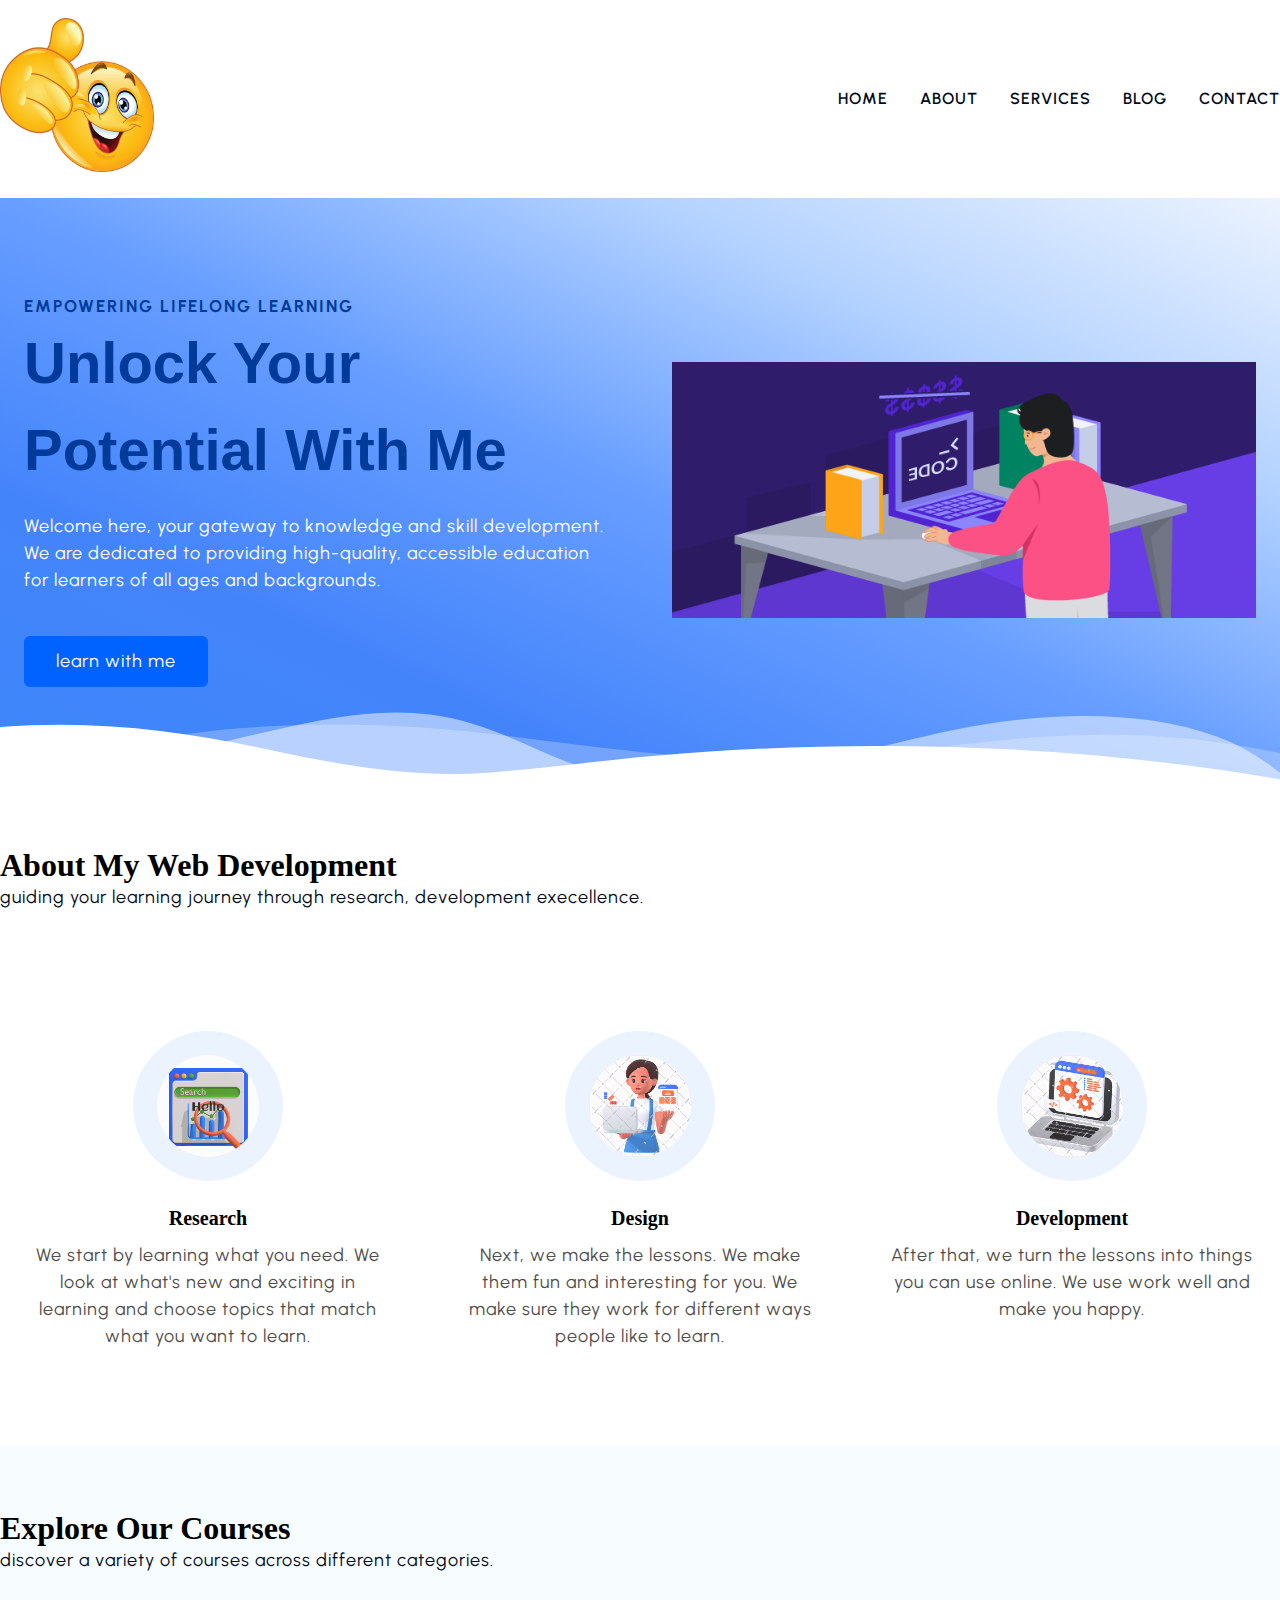
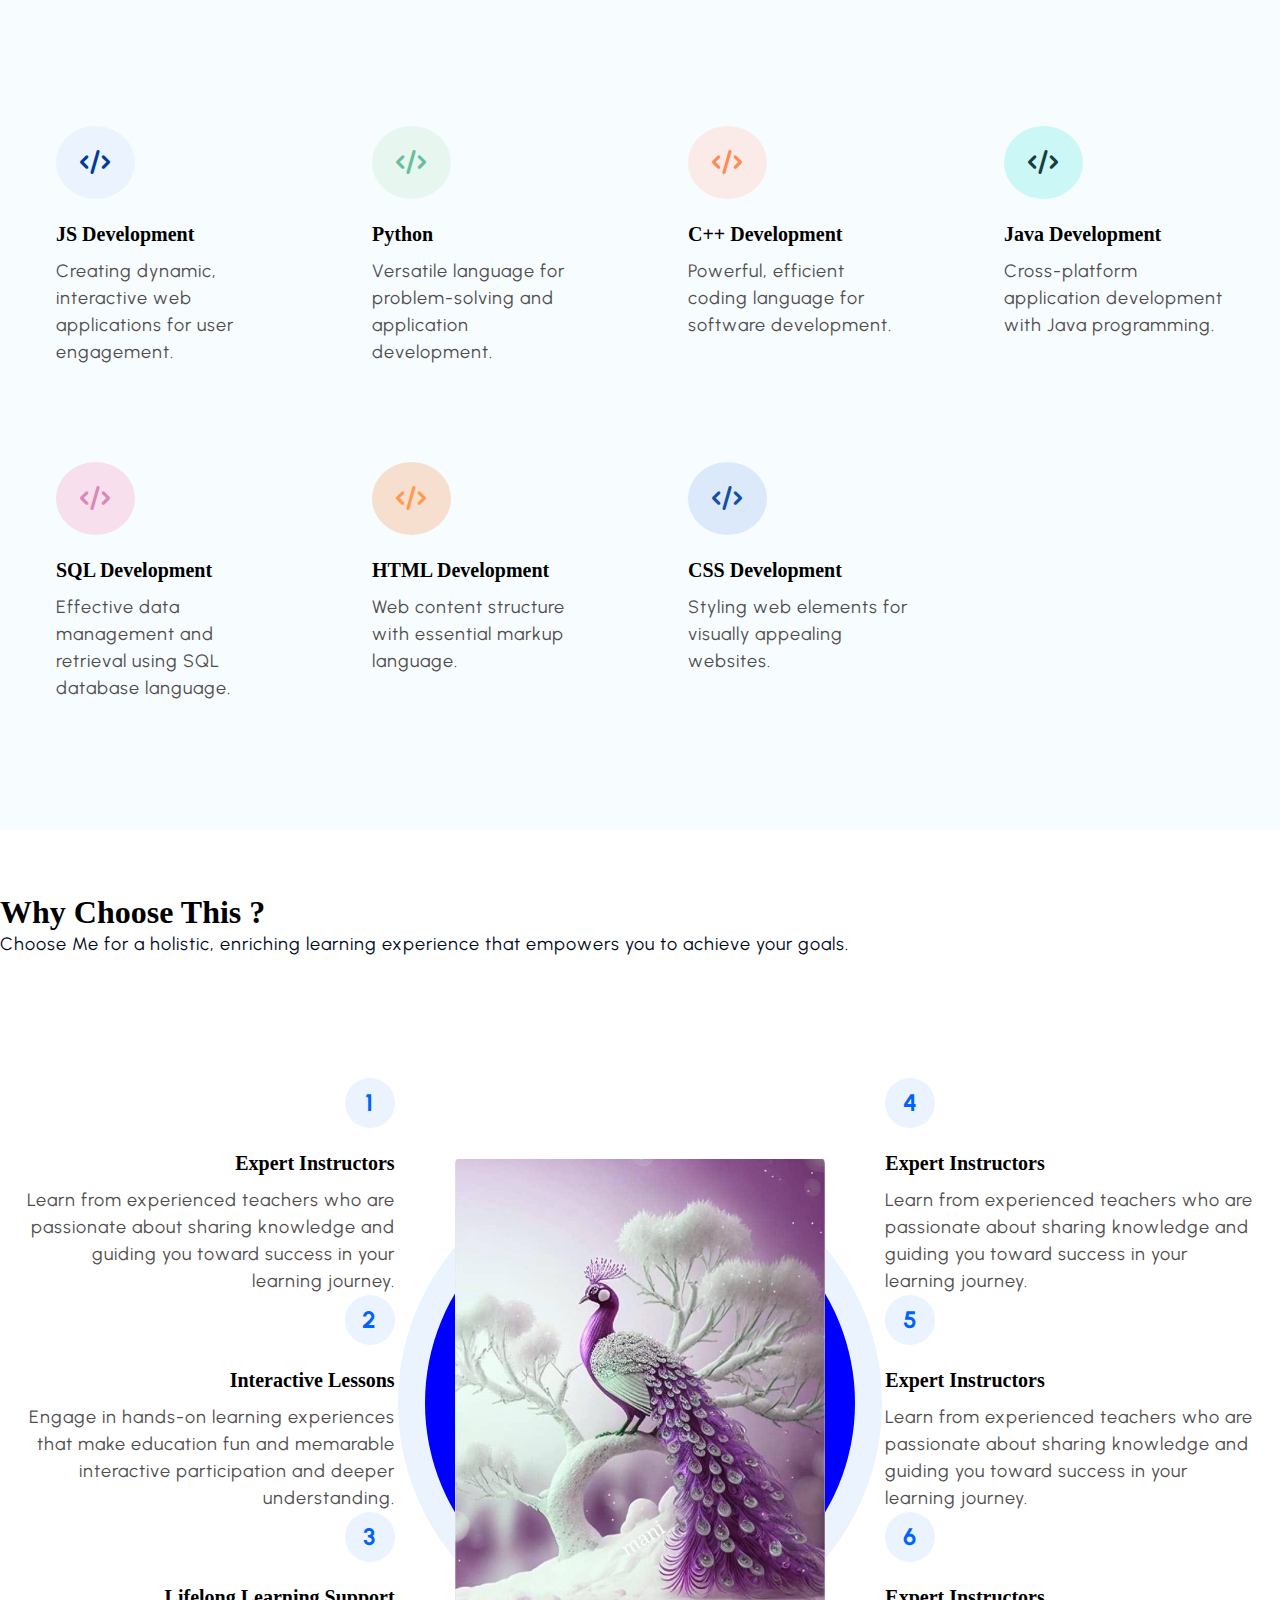
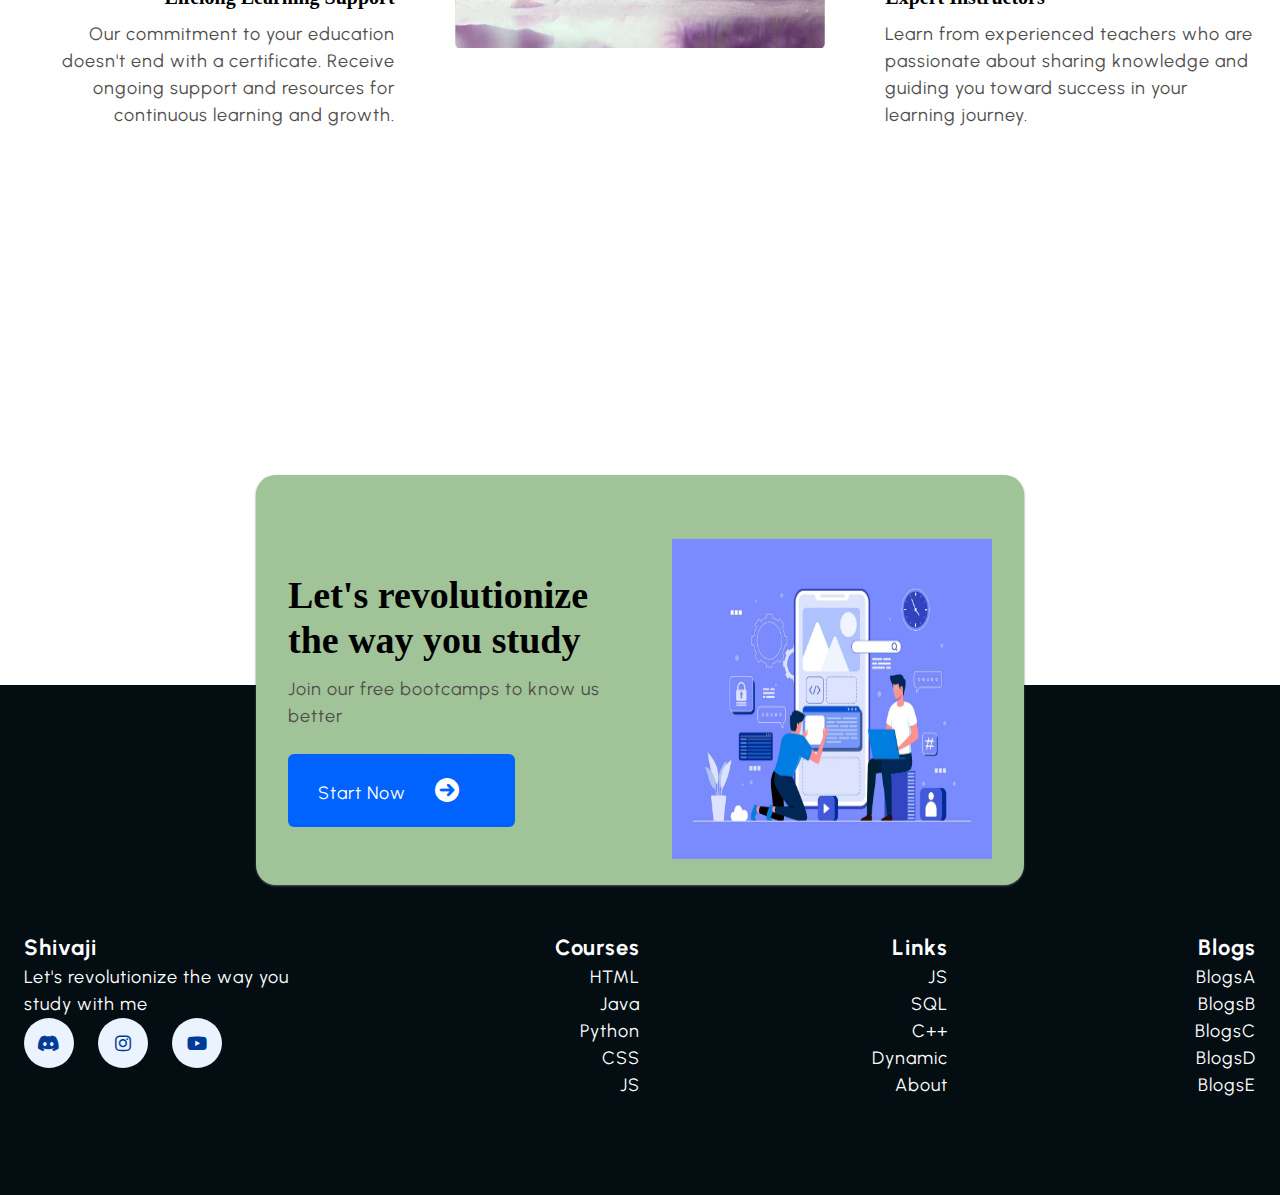
==== index.html @ 8264b440 "Rename_of_Files" ====
<!DOCTYPE html>
<html lang="en">

<head>

    <title> CSS MultiPage </title>

    <link rel="stylesheet" href="https://cdnjs.cloudflare.com/ajax/libs/font-awesome/6.0.0/css/all.min.css"
        integrity="sha512-9usAa10IRO0HhonpyAIVpjrylPvoDwiPUiKdWk5t3PyolY1cOd4DSE0Ga+ri4AuTroPR5aQvXU9xC6qOPnzFeg=="
        crossorigin="anonymous" referrerpolicy="no-referrer" />


    <link rel="stylesheet" href="index.css">

</head>

<body>
    <!-- Starting Home Section -->

    <!-- Starting Navbar Section -->
    <header class="section-navbar">
        <div class="container">
            <div class="navbar-brand">
                <a href="index.html">
                    <img src="Thums up.png" alt="image not found" width="30%" height="auto">
                </a>
            </div>
            <nav class="navbar">
                <ul>
                    <li class="nav-item">
                        <a href="/" class="nav-link"> home
                        </a>
                    </li>
                    <li class="nav-item">
                        <a href="/about" class="nav-link"> about
                        </a>
                    </li>
                    <li class="nav-item">
                        <a href="/services" class="nav-link"> services
                        </a>
                    </li>
                    <li class="nav-item">
                        <a href="/blog" class="nav-link"> blog
                        </a>
                    </li>
                    <li class="nav-item">
                        <a href="/contact" class="nav-link"> contact
                        </a>
                    </li>
                </ul>
            </nav>
        </div>
    </header>
    <!-- Ending Navbar Section -->

    <!-- Starting Hero Section  -->

    <main>
        <div class="section-hero">
            <div class="container grid grid-two--cols">
                <div class="section-hero--content">
                    <p class="hero-subheading"> EMPOWERING LIFELONG LEARNING</p>
                    <h1 class="hero-heading">
                        unlock your potential with me
                    </h1>
                    <p class="hero-para">
                        Welcome here, your gateway to knowledge and skill development. We are dedicated to providing
                        high-quality, accessible education for learners of all ages and backgrounds.
                    </p>
                    <div class="hero-btn">
                        <a href="services.html" class="btn btn-white">
                            learn with me
                        </a>
                    </div>
                </div>
                <div class="section-hero--image">
                    <figure>
                        <img src="/Code.png" alt="a 3d character doing coding stuff">
                    </figure>
                </div>
            </div>
        </div>
        <!-- Starting Shape Divider Section     -->

        <div class="custom-shape-divider-bottom-1711973241">
            <svg data-name="Layer 1" xmlns="http://www.w3.org/2000/svg" viewBox="0 0 1200 120"
                preserveAspectRatio="none">
                <path
                    d="M0,0V46.29c47.79,22.2,103.59,32.17,158,28,70.36-5.37,136.33-33.31,206.8-37.5C438.64,32.43,512.34,53.67,583,72.05c69.27,18,138.3,24.88,209.4,13.08,36.15-6,69.85-17.84,104.45-29.34C989.49,25,1113-14.29,1200,52.47V0Z"
                    opacity=".25" class="shape-fill"></path>
                <path
                    d="M0,0V15.81C13,36.92,27.64,56.86,47.69,72.05,99.41,111.27,165,111,224.58,91.58c31.15-10.15,60.09-26.07,89.67-39.8,40.92-19,84.73-46,130.83-49.67,36.26-2.85,70.9,9.42,98.6,31.56,31.77,25.39,62.32,62,103.63,73,40.44,10.79,81.35-6.69,119.13-24.28s75.16-39,116.92-43.05c59.73-5.85,113.28,22.88,168.9,38.84,30.2,8.66,59,6.17,87.09-7.5,22.43-10.89,48-26.93,60.65-49.24V0Z"
                    opacity=".5" class="shape-fill"></path>
                <path
                    d="M0,0V5.63C149.93,59,314.09,71.32,475.83,42.57c43-7.64,84.23-20.12,127.61-26.46,59-8.63,112.48,12.24,165.56,35.4C827.93,77.22,886,95.24,951.2,90c86.53-7,172.46-45.71,248.8-84.81V0Z"
                    class="shape-fill"></path>
            </svg>
        </div>

        <!-- Ending Shape Divider Section   -->
    </main>

    <!-- Ending Hero Section -->

    <!-- Ending Home Section -->



    <!-- Starting About Section  -->

    <section class="section-about">
        <div class="container">
            <h2 class="section-common-heading">
                about my web development
            </h2>
            <p class="section-common-subheading">
                guiding your learning journey through research, development execellence.
            </p>
        </div>

        <!--Starting Research Section Div -->

        <div class="container grid grid-three--cols">
            <div class="about-div">
                <div class="icon">
                    <img src="/Marketing Research.png" alt="research icon not found">
                </div>
                <h3 class="section-common--title"> Research </h3>
                <p>
                    We start by learning what you need. We look at what's new and exciting in learning and choose topics
                    that match what you want to learn.
                </p>
            </div>

            <div class="about-div">
                <div class="icon">
                    <img src="/UX Designer.png" alt="design icon not found">
                </div>
                <h3 class="section-common--title"> Design </h3>
                <p>
                    Next, we make the lessons. We make them fun and interesting for you. We make sure they work for
                    different ways people like to learn.
                </p>
            </div>

            <div class="about-div">
                <div class="icon">
                    <img src="/Web Development Configuration.png" alt="development icon not found">
                </div>
                <h3 class="section-common--title"> Development </h3>
                <p>
                    After that, we turn the lessons into things you can use online. We use work well and make you happy.
                </p>
            </div>
        </div>

        <!--Ending Research Section Div -->

    </section>

    <!-- Ending About Section  -->



    <!-- Starting Course Section  -->

    <section class="section-course">
        <div class="container">
            <h2 class="section-common-heading">
                explore our courses
            </h2>
            <p class="section-common-subheading">
                discover a variety of courses across different categories.
            </p>
        </div>

        <div class="container grid grid-four--cols">
            <div class="course-div">
                <div class="icon">
                    <!-- <i class="fa-brands fa-node-js"></i> -->
                    <!-- <i class="fa-brands fa-js"></i> -->
                    <i class="fa-solid fa-code"></i>
                </div>
                <h3 class="section-common--title"> JS Development </h3>
                <p>
                    Creating dynamic, interactive web applications for user engagement.
                </p>
            </div>

            <div class="course-div">
                <div class="icon">
                    <!-- <i class="fa-brands fa-node-js"></i> -->
                    <!-- <i class="fa-brands fa-js"></i> -->
                    <i class="fa-solid fa-code"></i>
                </div>
                <h3 class="section-common--title"> Python </h3>
                <p>
                    Versatile language for problem-solving and application development.
                </p>
            </div>

            <div class="course-div">
                <div class="icon">
                    <!-- <i class="fa-brands fa-node-js"></i> -->
                    <!-- <i class="fa-brands fa-js"></i> -->
                    <i class="fa-solid fa-code"></i>
                </div>
                <h3 class="section-common--title"> C++ Development </h3>
                <p>
                    Powerful, efficient coding language for software development.
                </p>
            </div>

            <div class="course-div">
                <div class="icon">
                    <!-- <i class="fa-brands fa-node-js"></i> -->
                    <!-- <i class="fa-brands fa-js"></i> -->
                    <i class="fa-solid fa-code"></i>
                </div>
                <h3 class="section-common--title"> Java Development </h3>
                <p>
                    Cross-platform application development with Java programming.
                </p>
            </div>

            <div class="course-div">
                <div class="icon">
                    <!-- <i class="fa-brands fa-node-js"></i> -->
                    <!-- <i class="fa-brands fa-js"></i> -->
                    <i class="fa-solid fa-code"></i>
                </div>
                <h3 class="section-common--title"> SQL Development </h3>
                <p>
                    Effective data management and retrieval using SQL database language.
                </p>
            </div>

            <div class="course-div">
                <div class="icon">
                    <!-- <i class="fa-brands fa-node-js"></i> -->
                    <!-- <i class="fa-brands fa-js"></i> -->
                    <i class="fa-solid fa-code"></i>
                </div>
                <h3 class="section-common--title"> HTML Development </h3>
                <p>
                    Web content structure with essential markup language.
                </p>
            </div>

            <div class="course-div">
                <div class="icon">
                    <!-- <i class="fa-brands fa-node-js"></i> -->
                    <!-- <i class="fa-brands fa-js"></i> -->
                    <i class="fa-solid fa-code"></i>
                </div>
                <h3 class="section-common--title"> CSS Development </h3>
                <p>
                    Styling web elements for visually appealing websites.
                </p>
            </div>

        </div>

    </section>

    <!-- Ending Course Section  -->


    <!-- Starting Service Section  -->
    <!-- Starting Why Choose Section  -->

    <section class="section-why--choose">
        <div class="container">
            <h2 class="section-common-heading">
                why choose this ?
            </h2>
            <p class="section-common-subheading">
                Choose Me for a holistic, enriching learning experience that empowers you to achieve your goals.
            </p>
        </div>



        <div class="container grid grid-three--cols">

            <!-- Starting Choose-Left--Div Section -->

            <div class="choose-left--div text-align--right">

                <div class="why-choose--div">
                    <p class="common-text--highlight"> 1 </p>
                    <h3 class="section-common--title"> expert instructors </h3>
                    <p>
                        Learn from experienced teachers who are passionate about sharing knowledge and guiding you
                        toward success in your learning journey.
                    </p>
                </div>

                <div class="why-choose--div">
                    <p class="common-text--highlight"> 2 </p>
                    <h3 class="section-common--title"> interactive lessons </h3>
                    <p>
                        Engage in hands-on learning experiences that make education fun and memarable interactive
                        participation and deeper understanding.
                    </p>
                </div>

                <div class="why-choose--div">
                    <p class="common-text--highlight"> 3 </p>
                    <h3 class="section-common--title"> lifelong learning support </h3>
                    <p>
                        Our commitment to your education doesn't end with a certificate. Receive ongoing support and
                        resources for continuous learning and growth.
                    </p>
                </div>

            </div>



            <!-- Ending Choose-Left--Div Section -->

            <!-- Starting Center Image Section -->

            <div class="choose-center--div">
                <figure>
                    <img src="/whitePeacock.jpg" alt="develop image not found" width="100%" height="auto">
                </figure>
            </div>

            <!-- Ending Center Image Section -->

            <!-- Starting Choose-Right--Div Section -->

            <div class="choose-right--div text-align--left">

                <div class="why-choose--div">
                    <p class="common-text--highlight"> 4 </p>
                    <h3 class="section-common--title"> expert instructors </h3>
                    <p>
                        Learn from experienced teachers who are passionate about sharing knowledge and guiding you
                        toward success in your learning journey.
                    </p>
                </div>

                <div class="why-choose--div">
                    <p class="common-text--highlight"> 5 </p>
                    <h3 class="section-common--title"> expert instructors </h3>
                    <p>
                        Learn from experienced teachers who are passionate about sharing knowledge and guiding you
                        toward success in your learning journey.
                    </p>
                </div>

                <div class="why-choose--div">
                    <p class="common-text--highlight"> 6 </p>
                    <h3 class="section-common--title"> expert instructors </h3>
                    <p>
                        Learn from experienced teachers who are passionate about sharing knowledge and guiding you
                        toward success in your learning journey.
                    </p>
                </div>

            </div>

            <!-- Ending Choose-Right--Div Section -->

        </div>


    </section>

    <!-- Ending Why Choose Section  -->
    <!-- Ending Service Section  -->


    <!-- Starting Contact Home Section   -->

    <section class="section-contact--homepage" id="section-contact--homepage">
        <div class="container grid grid-two--cols">
            <div class="contact-content">
                <h2 class="contact-title">
                    Let's revolutionize the way you study
                </h2>
                <p> Join our free bootcamps to know us better </p>

                <div class="btn">
                    <a href="contact.html">
                        start now <i class="fa-solid fa-arrow-circle-right"></i>
                    </a>
                </div>

            </div>

            <div class="contact-image">
                <img src="/Develop02.png" alt="Develop1 not found">
            </div>
        </div>
    </section>

    <!-- Ending Contact Home Section   -->


    <!-- Starting Footer Section -->

    <footer>
        <div class="container grid grid-four--cols">
            <!-- Starting Footer-1 Div -->
            <div class="footer-1--div">
                <div class="logo-brand">
                    <a href="index.html" class="footer-subheading"> Shivaji </a>
                </div>
                <p> Let's revolutionize the way you study with me</p>

                <div class="social-footer--icons">
                    <a href="https://discord.gg/fDuFEXfyyH" target="_blank">
                        <i class="fa-brands fa-discord"></i>
                    </a>
                    <a href="https://wwww.instagram.com" target="_blank">
                        <i class="fa-brands fa-instagram"></i>
                    </a>
                    <a href="https://www.youtube.com/@KG_Coding" target="_blank">
                        <i class="fa-brands fa-youtube"></i>
                    </a>
                </div>
            </div>
            <!-- Ending Footer-1 Div -->

            <!-- Starting Footer-2 Div -->
            <div class="footer-2--div">
                <p class="footer-subheading"> Courses </p>
                <ul>
                    <li><a href="index.html"> HTML </a></li>
                    <li><a href="index.html"> Java </a></li>
                    <li><a href="index.html"> Python </a></li>
                    <li><a href="index.html"> CSS </a></li>
                    <li><a href="index.html"> JS </a></li>
                </ul>
            </div>
            <!-- Ending Footer-2 Div -->

            <!-- Starting Footer-3 Div -->
            <div class="footer-3--div">
                <p class="footer-subheading"> Links </p>
                <ul>
                    <li><a href="index.html"> JS </a></li>
                    <li><a href="index.html"> SQL </a></li>
                    <li><a href="index.html"> C++ </a></li>
                    <li><a href="index.html"> Dynamic </a></li>
                    <li><a href="index.html"> About </a></li>
                </ul>
            </div>
            <!-- Ending Footer-3 Div -->

            <!-- Starting Footer-4 Div -->
            <div class="footer-4--div">
                <p class="footer-subheading"> Blogs </p>
                <ul>
                    <li><a href="index.html"> BlogsA </a></li>
                    <li><a href="index.html"> BlogsB </a></li>
                    <li><a href="index.html"> BlogsC </a></li>
                    <li><a href="index.html"> BlogsD </a></li>
                    <li><a href="index.html"> BlogsE </a></li>
                </ul>
            </div>
            <!-- Ending Footer-4 Div -->
        </div>
    </footer>

    <!-- Ending Footer Section -->

</body>

</html>
---- index.css ----
@import url('https://fonts.googleapis.com/css2?family=Urbanist:ital,wght@0,100..900;1,100..900&display=swap');

/* Starting of Base Rule */

* {
    margin: 0;
    padding: 0;
    box-sizing: border-box;

    /* background-color: #D6DAC8; */
}

html {
    font-size: 62.5%;
}

p,
li,
a {
    font-family: "Urbanist", sans-serif;
    font-size: 1.8rem;
    letter-spacing: 0.1rem;
    font-weight: 400;
    color: var(--para-color);
    line-height: 1.5;
}

a {
    text-decoration: none;
}

li {
    list-style: none;
}

h1 {}

h2 {}

h3 {
    text-transform: capitalize;
}

h4 {}

h5 {}

h6 {}

/* Ending of Base Rule */





/* Starting of Theme */

:root {
    --main-color: #0062ff;
    --supporting-color: #ebf3fe;
    --font-color: #424242;
    /* --bg-color: #ffffff; */
    --bg-color: #f7fcff;
    --heading-color: #000a19;
    --para-color: #504e4d;
    --h-color: #0a043c;
    --white-color: #ffffff;
    --bnt-hover-bg-color: #003b99;
    --btn-box-shadow: rgba(100, 100, 111, 0.2) 0px 7px 29px 0px;
    --hero-heading--color: #003b99;
    --footer-bg-color: #040d12;
}

/* Ending of Theme */





/* Starting of Layout */

.container {
    /* max-width: 148rem; */
    max-width: 128rem;
    /* max-width: 136rem; */
    margin: 0 auto;
    padding: 9.6rem 2.4rem;
}

/* Starting of Hero Section */

.grid {
    display: grid;
}

.grid-two--cols {
    grid-template-columns: repeat(2, 1fr);
}

/* Ending of Hero Section */
/* Starting About Section */

.grid-three--cols {
    grid-template-columns: repeat(3, 1fr);
}

/* Ending About Section */
/* Starting Course Section */

.grid-four--cols {
    grid-template-columns: repeat(4, 1fr);
}

/* Ending Course Section */

/* Targeting each section first container only for 
below extra space reducing now. */



.section-about .container:first-child,
.section-blog .container:first-child,
.section-course .container:first-child,
.section-contact--homepage .container:first-child,
.section-why--choose .container:first-child {
    padding: 6.4rem 0 2.4rem 0;
}


/* Ending of Layout */





/* Starting of Module or Reusable */
/*Starting Button of Hero Section */

.btn {
    padding: 1.2rem 3.2rem;
    background-color: var(--main-color);
    /*Ininlinepaddingdoesnotwork.So,weuseinline-blockthatseparatethebuttonfromthetext*/
    display: inline-block;
    color: var(--white-color);
    border-radius: 0.6rem;
    -webkit-border-radius: 0.6rem;
    -moz-border-radius: 0.6rem;
    -ms-border-radius: 0.6rem;
    -o-border-radius: 0.6rem;
}

/*Ending Button of Hero Section */


/* Starting About Section */

.section-common-heading {
    font-weight: 700;
    text-transform: capitalize;
    font-size: 3.2rem;
}

.section-common-subheading {
    color: var(--heading-color);
}

.section-common--title {
    margin: 2.4rem 0 1.2rem 0;
    font-size: 2rem;
}

/* Ending About Section */

/* Starting Course Section */

.fa-solid {
    padding: 2.44rem;
    background-color: var(--supporting-color);
    color: var(--hero-heading--color);
    font-size: 2.4rem;
    border-radius: 50%;
    -webkit-border-radius: 50%;
    -moz-border-radius: 50%;
    -ms-border-radius: 50%;
    -o-border-radius: 50%;
}

/* Ending Course Section */

/* Ending of Module or Reusable */





/* Starting of States */
/*Starting Button of Hero Section */

.btn:hover {
    background-color: var(--bnt-hover-bg-color);
    box-shadow: var(--btn-box-shadow);
    cursor: pointer;
}

/*Ending Button of Hero Section */
/* Ending of  States */





/* Starting Navbar Section */

.section-navbar {
    width: 100%;
    box-shadow: rgba(0, 0, 0, 0.05) 0px 6px 24px 0px,
        rgba(0, 0, 0, 0.08) 0px 0px 0px 1px;
}


.section-navbar .container {
    display: flex;
    justify-content: space-between;
    align-items: center;
    /* Over-riding the padding  */
    padding: 1.8rem 0;
}


.section-navbar .navbar ul {
    display: flex;
    gap: 3.2rem;
    /* text-transform: capitalize; */

    & li a {
        /* Over-riding the text-transform  previous mention above. */
        text-transform: uppercase;
        color: var(--heading-color);
        font-weight: 600;
        display: inline-block;
        font-size: 1.6rem;
        position: relative;

        &::after {
            content: "";
            position: absolute;
            left: 0;
            /*Playing with width that help in transition*/
            /*width: 50%;
          */
            /*width: 100%;
          */
            width: 0%;
            /* border-bottom: 0.2rem solid var(--main-color); */
            border-bottom: 0.2rem solid var(--main-color);
            bottom: -0.3rem;

            transition: all 0.3s linear;
            -webkit-transition: all 0.3s linear;
            -moz-transition: all 0.3s linear;
            -ms-transition: all 0.3s linear;
            -o-transition: all 0.3s linear;
        }
    }

    /* Hovering the after psudeo element  */
    & li a:hover:after {
        width: 100%;
    }
}

/* Ending Navbar Section */




/* Starting Hero Section */

main {
    background-image: linear-gradient(to top right,
            #3d86fa,
            #4484fb,
            #679eff,
            #b3d2ff,
            #ebf3fe);

    position: relative;
}

.section-hero--image img {
    width: 100%;
    height: auto;
    /* Fliping or reversing the image  */
    transform: scaleX(-1);
    -webkit-transform: scaleX(-1);
    -moz-transform: scaleX(-1);
    -ms-transform: scaleX(-1);
    -o-transform: scaleX(-1);
}

.section-hero .grid {
    align-items: center;
    /* Putting the gap between grid-template-columns */
    gap: 6.4rem;

    & .hero-subheading {
        text-transform: uppercase;
        letter-spacing: 0.2rem;
        font-size: 1.7rem;
        color: var(--bnt-hover-bg-color);
        font-weight: 700;
    }

    & .hero-heading {
        font-size: 5.8rem;
        font-family: Verdana, Geneva, Tahoma, sans-serif;
        color: var(--hero-heading--color);
        text-transform: capitalize;
        line-height: 1.5;
    }

    & .hero-para {
        color: var(--white-color);
        margin: 2rem 0 4.2rem 0;
    }
}




/* Starting Shape Divider Section */

/* Before pasting this shape divider make sure that your parent will be relative. Either it is going to create a problem. As, I have make the main tag in css as position relative.
 */

.custom-shape-divider-bottom-1711973241 {
    position: absolute;
    bottom: 0;
    left: 0;
    width: 100%;
    overflow: hidden;
    line-height: 0;
    transform: rotate(180deg);
    -webkit-transform: rotate(180deg);
    -moz-transform: rotate(180deg);
    -ms-transform: rotate(180deg);
    -o-transform: rotate(180deg);
}

.custom-shape-divider-bottom-1711973241 svg {
    position: relative;
    display: block;
    width: calc(123% + 1.3px);
    height: 77px;
}

.custom-shape-divider-bottom-1711973241 .shape-fill {
    fill: #FFFFFF;
}


/* Ending Shape Divider Section */
/* Ending Hero Section */





/* Starting About Section */

.section-about img {
    padding: 2.4rem;
    background-color: var(--supporting-color);
    width: 15rem;
    height: auto;
    border-radius: 50%;
    -webkit-border-radius: 50%;
    -moz-border-radius: 50%;
    -ms-border-radius: 50%;
    -o-border-radius: 50%;

    /* Hover only work when parent have the transition effect. */

    transition: all 0.3s linear;
    -webkit-transition: all 0.3s linear;
    -moz-transition: all 0.3s linear;
    -ms-transition: all 0.3s linear;
    -o-transition: all 0.3s linear;
}

.section-about .about-div {
    text-align: center;
}

.section-about .grid {
    gap: 6.4rem;
}

.about-div .icon:hover img {
    /* transform: rotate(360deg);
    -webkit-transform: rotate(360deg);
    -moz-transform: rotate(360deg);
    -ms-transform: rotate(360deg);
    -o-transform: rotate(360deg); */

    /* Instead of above long code. We preferred the rotate directly.*/

    rotate: 360deg;

    background: linear-gradient(to right, #0575e6, #021b79);
}

/* Ending About Section */





/* Starting Course Section */

.section-course .grid {
    gap: 3.2rem;
}

/* Moving this to reusable section because it is going to repeat. */

/* .fa-solid {
    padding: 2.44rem;
    background-color: var(--hero-heading--color);
    color: white;
    border-radius: 50%;
    -webkit-border-radius: 50%;
    -moz-border-radius: 50%;
    -ms-border-radius: 50%;
    -o-border-radius: 50%;
    font-size: 2.4rem;
} */

.section-course .course-div:hover {
    box-shadow: var(--btn-box-shadow);
}

.section-course .course-div {
    padding: 3.2rem;
}

.course-div:nth-child(2) .icon .fa-solid {
    color: #68bf9b;
    background-color: #e7f6ef;

}

/* We can use nth-child or nth-of-type */

/* .course-div:nth-of-type(3) .icon .fa-solid {
    background: red;
} */

.course-div:nth-child(3) .icon .fa-solid {
    background-color: #fbebe8;
    color: #ff8b52;
}

.course-div:nth-child(4) .icon .fa-solid {
    background-color: #ccf7f7;
    color: #183d3d;
}

.course-div:nth-child(5) .icon .fa-solid {
    background-color: rgb(247, 223, 238);
    color: #d988b9;
}

.course-div:nth-child(6) .icon .fa-solid {
    background-color: #f6dfce;
    color: #ff9b50;
}

.course-div:nth-child(7) .icon .fa-solid {
    background-color: #dce9fa;
    color: #1450a3;
}

.section-course {
    background-color: var(--bg-color);
}

/* Ending Course Section */






/* Starting Service Section */
/* Starting Why Choose Section */


.common-text--highlight {
    background-color: var(--supporting-color);
    width: 5rem;
    aspect-ratio: 1;
    font-size: 2.4rem;
    font-weight: 700;
    display: flex;
    justify-content: center;
    align-items: center;
    color: var(--main-color);
    border-radius: 50%;
    -webkit-border-radius: 50%;
    -moz-border-radius: 50%;
    -ms-border-radius: 50%;
    -o-border-radius: 50%;
}

.section-why--choose .text-align--right .why-choose--div {
    display: flex;
    flex-direction: column;
    justify-content: start;
    align-items: end;
    text-align: right;
}

.section-why--choose .grid {
    gap: 6rem;
}

/* Starting Choose-Left--Div Section */
/* Ending Choose-Left--Div Section */
/* Starting Center Image Section  */

.choose-center--div,
figure {
    display: flex;
    justify-content: center;
    align-items: center;
    position: relative;
}

/* 
.choose-center--div,
figure img {
    width: 90%;
    height: auto;
} */

.choose-center--div figure::before,
.choose-center--div figure::after {
    content: "";
    position: absolute;
    top: 50%;
    left: 50%;
    transform: translate(-50%, -50%);
    -webkit-transform: translate(-50%, -50%);
    -moz-transform: translate(-50%, -50%);
    -ms-transform: translate(-50%, -50%);
    -o-transform: translate(-50%, -50%);
    background-color: blue;
    width: 43rem;
    height: 43rem;
    border-radius: 50%;
    -webkit-border-radius: 50%;
    -moz-border-radius: 50%;
    -ms-border-radius: 50%;
    -o-border-radius: 50%;
    z-index: -1;
}


.choose-center--div figure::after {
    width: 48rem;
    height: 48rem;
    background-color: var(--supporting-color);
    z-index: -2;
    border: 0.2rem solid var(--supporting-color);
}

.choose-center--div figure::before {
    animation: circle 5s linear infinite;
    -webkit-animation: circle 5s linear infinite;
}

@keyframes circle {
    0% {
        background-color: #b3d0ff;
    }

    25% {
        background-color: #80b1ff;
    }

    50% {
        background-color: #4d91ff;
    }

    75% {
        background-color: #99c0ff;
    }

    100% {
        background-color: #3381ff;
    }
}


/* Ending Center Image Section  */
/* Starting Choose-Right--Div Section  */


.section-why--choose .text-align--left .why-choose--div {
    display: flex;
    flex-direction: column;
    justify-content: start;
    align-items: start;
}


/* Ending Choose-Right--Div Section  */


/* 
.section-why--choose .container:first-child {
    padding: 6.4rem 0 2.4rem 0;
} */


/* Ending Why Choose Section */
/* Ending Service Section */






/* Starting Contact Home Section  */


.section-contact--homepage {
    width: 60%;
    /*height: 30rem;
    */
    min-height: 30rem;
    margin: 0 auto;
    box-shadow: rgba(100, 100, 111, 0.5) 0px 1px 2px 0px, rgba(100, 100, 111, 0.5) 0px 1px 2px 0px;
    margin-bottom: 5rem;
    border-radius: 2rem;
    -webkit-border-radius: 2rem;
    -moz-border-radius: 2rem;
    -ms-border-radius: 2rem;
    -o-border-radius: 2rem;

    padding: 0 3.2rem;
    position: relative;
    bottom: -25rem;
    /* background-color: orange; */
    /* background-color: var(--white-color); */
    background-color: #A1C398;
}


.section-contact--homepage .grid {
    align-items: center;
    gap: 6.4rem;
}


.section-contact--homepage img {
    width: 100%;
    aspect-ratio: 1;
}

.contact-title {
    font-size: 3.8rem;
    line-height: 1.2;
}

.contact-content p {
    margin: 1.2rem 0 2.4rem 0;
}


.section-contact--homepage .btn {
    padding: 0 3rem;
}

.section-contact--homepage .btn a {
    color: var(--white-color);
    text-transform: capitalize;
}

.section-contact--homepage .btn a .fa-solid {
    color: var(--white-color);
    background-color: var(--main-color);
}


/* Ending Contact Home Section  */





/* Starting Footer Section  */


footer {
    background-color: var(--footer-bg-color);
    padding-top: 15rem;
}

footer * {
    color: var(--white-color);
}

.footer-subheading {
    font-size: 2.2rem;
    font-weight: 700;
}

/* 
.footer-1--div .social-footer--icons .fa-brands {
    background-color: var(--bnt-hover-bg-color);
    width: 4rem;
    aspect-ratio: 1;
    border-radius: 50%;
    -webkit-border-radius: 50%;
    -moz-border-radius: 50%;
    -ms-border-radius: 50%;
    -o-border-radius: 50%;

    display: flex;
    justify-content: center;
    align-items: center;

    transition: all 0.3s linear;
    -webkit-transition: all 0.3s linear;
    -moz-transition: all 0.3s linear;
    -ms-transition: all 0.3s linear;
    -o-transition: all 0.3s linear;
}

footer .footer-1--div .social-footer--icons {
    display: flex;
    gap: 1.4rem;
}

footer .footer-1--div .fa-brands:hover {
    color: var(--supporting-color);
    rotate: 360deg;
}

.footer-1--div p {
    margin: 1rem 0 3.2rem 0;
}
 */


/* Now, we will see the nested classes of the above code. */

.footer-1--div {
    text-align: left;

    & .social-footer--icons {
        display: flex;
        gap: 2.4rem;

        & .fa-brands {
            width: 5rem;
            aspect-ratio: 1;
            background-color: var(--supporting-color);
            color: var(--bnt-hover-bg-color);
            border-radius: 50%;
            -webkit-border-radius: 50%;
            -moz-border-radius: 50%;
            -ms-border-radius: 50%;
            -o-border-radius: 50%;

            display: flex;
            justify-content: center;
            align-items: center;
            transition: all 0.3s linear;
            -webkit-transition: all 0.3s linear;
            -moz-transition: all 0.3s linear;
            -ms-transition: all 0.3s linear;
            -o-transition: all 0.3s linear;


            &:hover {
                color: var(--supporting-color);
                background-color: var(--bnt-hover-bg-color);
                rotate: 360deg;
            }
        }
    }
}

footer .grid {
    text-align: right;
}

/* Ending Footer Section */
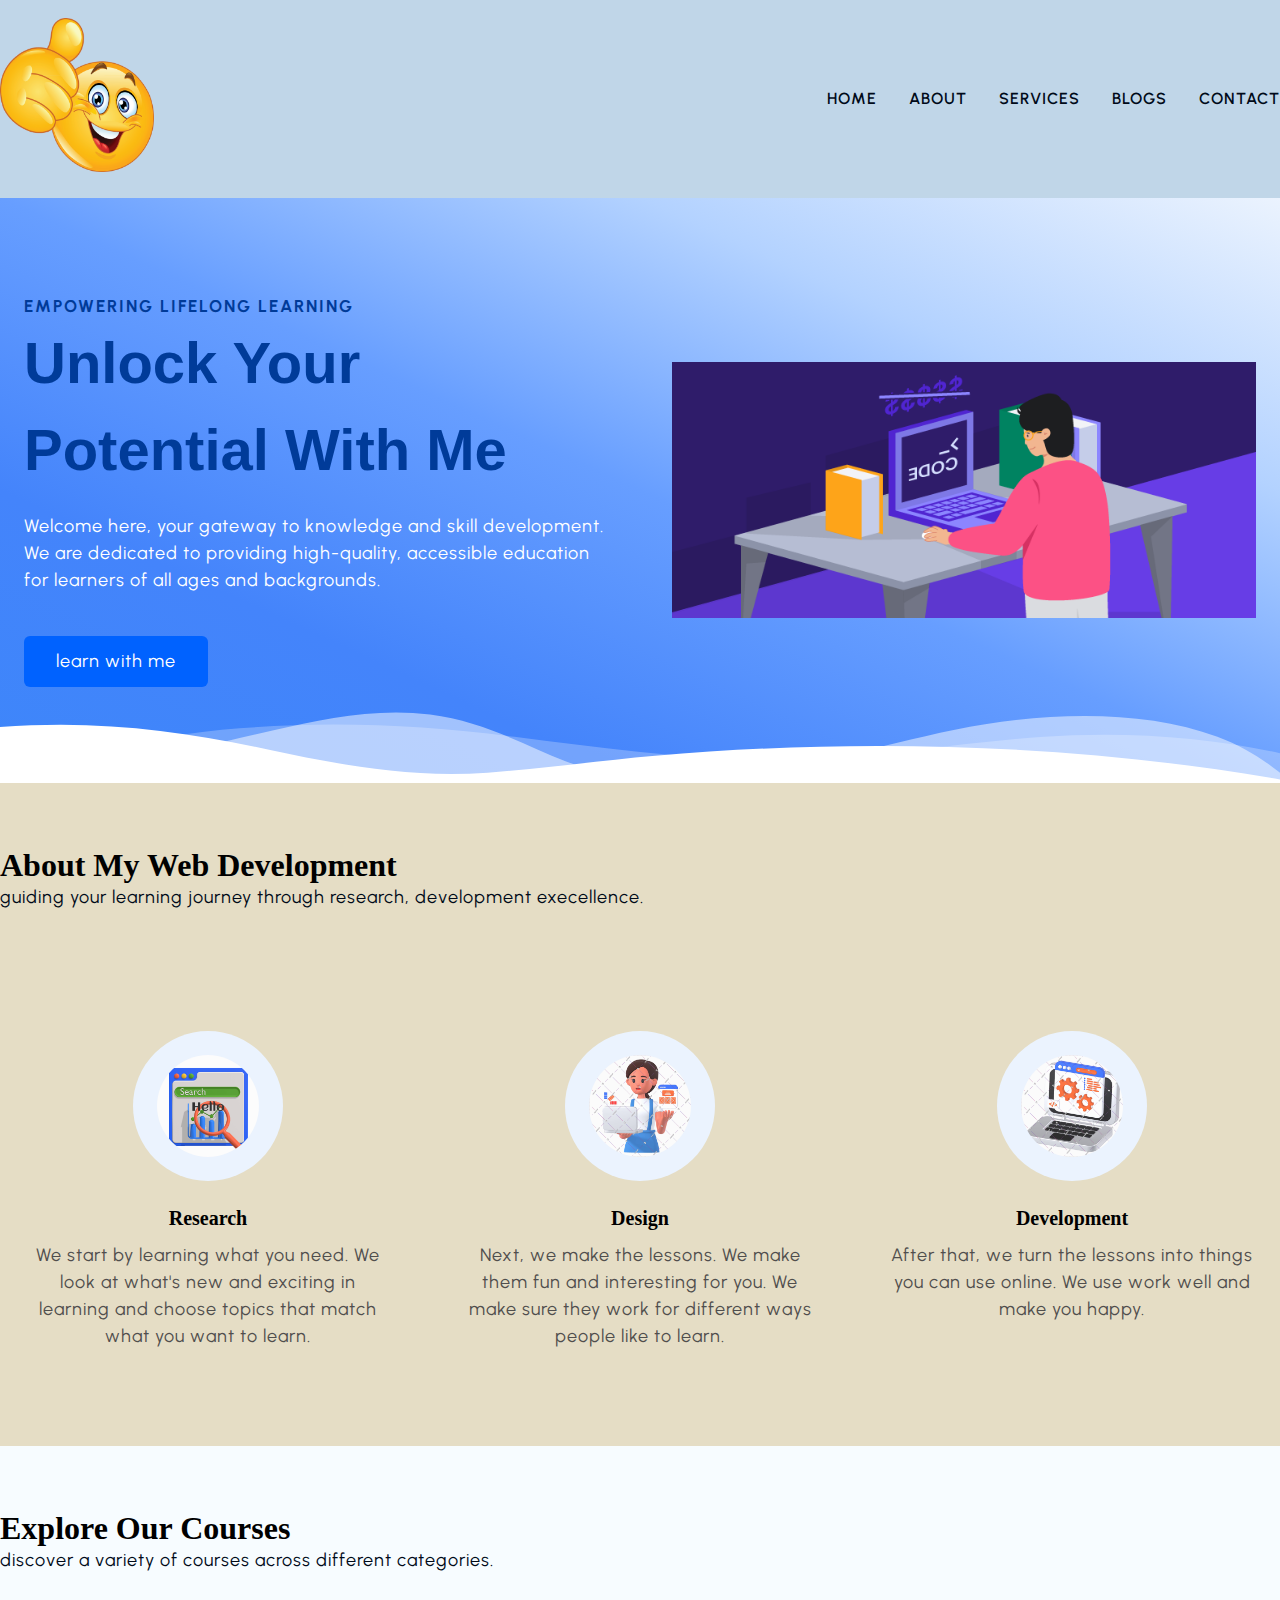
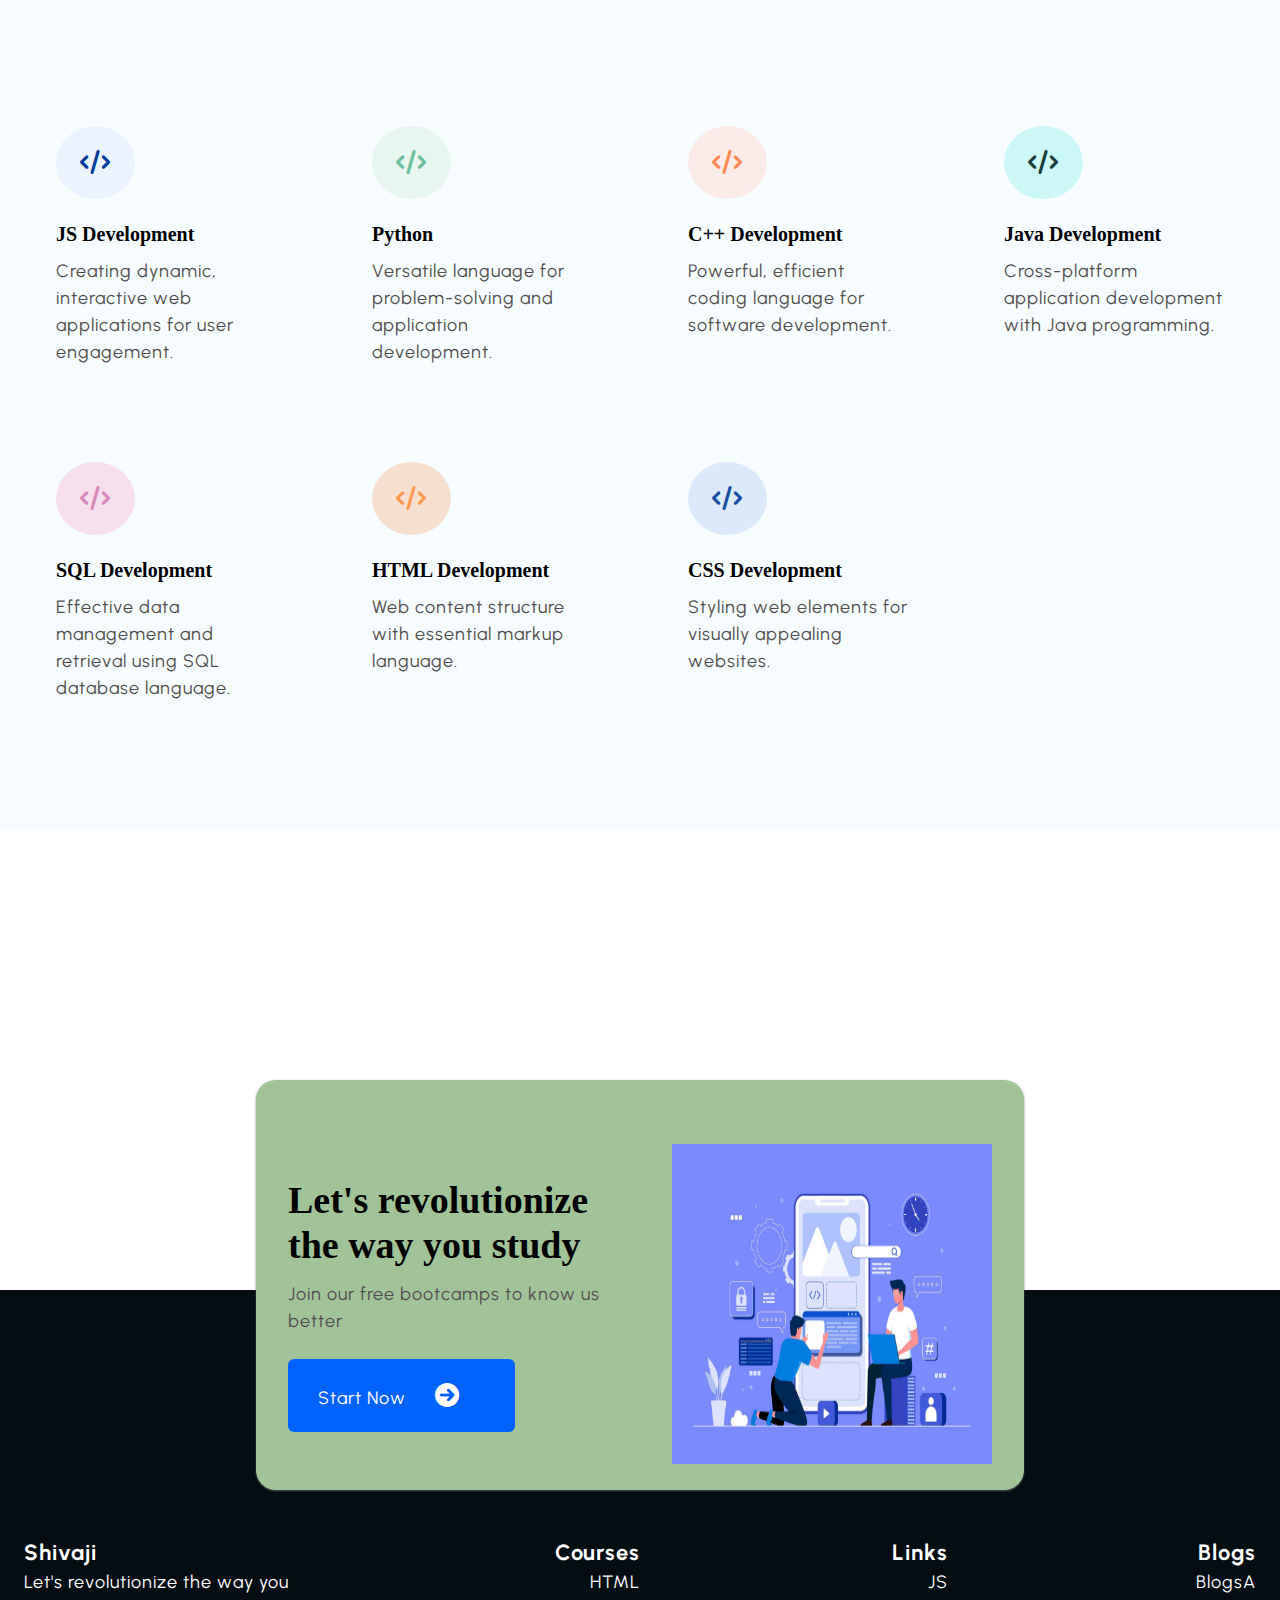
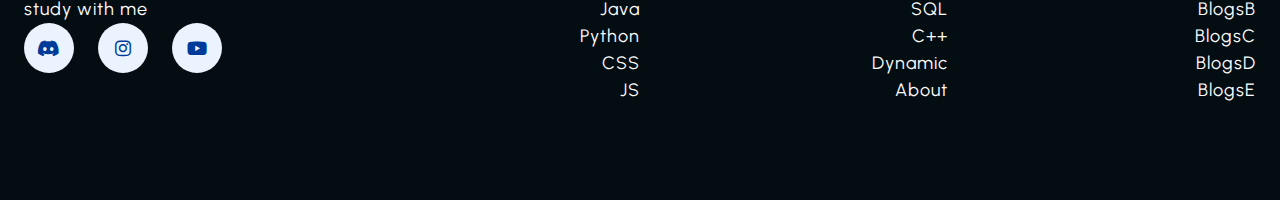
==== commit 6a67a4ed: "Services_File_moved_from_IndexFile." ====
--- a/index.html
+++ b/index.html
@@ -28,23 +28,23 @@
             <nav class="navbar">
                 <ul>
                     <li class="nav-item">
-                        <a href="/" class="nav-link"> home
-                        </a>
-                    </li>
-                    <li class="nav-item">
-                        <a href="/about" class="nav-link"> about
-                        </a>
-                    </li>
-                    <li class="nav-item">
-                        <a href="/services" class="nav-link"> services
-                        </a>
-                    </li>
-                    <li class="nav-item">
-                        <a href="/blog" class="nav-link"> blog
-                        </a>
-                    </li>
-                    <li class="nav-item">
-                        <a href="/contact" class="nav-link"> contact
+                        <a href="/index.html" class="nav-link"> home
+                        </a>
+                    </li>
+                    <li class="nav-item">
+                        <a href="/about.html" class="nav-link"> about
+                        </a>
+                    </li>
+                    <li class="nav-item">
+                        <a href="/services.html" class="nav-link"> services
+                        </a>
+                    </li>
+                    <li class="nav-item">
+                        <a href="/blogs.html" class="nav-link"> blogs
+                        </a>
+                    </li>
+                    <li class="nav-item">
+                        <a href="/contact.html" class="nav-link"> contact
                         </a>
                     </li>
                 </ul>
@@ -269,106 +269,7 @@
     <!-- Starting Service Section  -->
     <!-- Starting Why Choose Section  -->
 
-    <section class="section-why--choose">
-        <div class="container">
-            <h2 class="section-common-heading">
-                why choose this ?
-            </h2>
-            <p class="section-common-subheading">
-                Choose Me for a holistic, enriching learning experience that empowers you to achieve your goals.
-            </p>
-        </div>
-
-
-
-        <div class="container grid grid-three--cols">
-
-            <!-- Starting Choose-Left--Div Section -->
-
-            <div class="choose-left--div text-align--right">
-
-                <div class="why-choose--div">
-                    <p class="common-text--highlight"> 1 </p>
-                    <h3 class="section-common--title"> expert instructors </h3>
-                    <p>
-                        Learn from experienced teachers who are passionate about sharing knowledge and guiding you
-                        toward success in your learning journey.
-                    </p>
-                </div>
-
-                <div class="why-choose--div">
-                    <p class="common-text--highlight"> 2 </p>
-                    <h3 class="section-common--title"> interactive lessons </h3>
-                    <p>
-                        Engage in hands-on learning experiences that make education fun and memarable interactive
-                        participation and deeper understanding.
-                    </p>
-                </div>
-
-                <div class="why-choose--div">
-                    <p class="common-text--highlight"> 3 </p>
-                    <h3 class="section-common--title"> lifelong learning support </h3>
-                    <p>
-                        Our commitment to your education doesn't end with a certificate. Receive ongoing support and
-                        resources for continuous learning and growth.
-                    </p>
-                </div>
-
-            </div>
-
-
-
-            <!-- Ending Choose-Left--Div Section -->
-
-            <!-- Starting Center Image Section -->
-
-            <div class="choose-center--div">
-                <figure>
-                    <img src="/whitePeacock.jpg" alt="develop image not found" width="100%" height="auto">
-                </figure>
-            </div>
-
-            <!-- Ending Center Image Section -->
-
-            <!-- Starting Choose-Right--Div Section -->
-
-            <div class="choose-right--div text-align--left">
-
-                <div class="why-choose--div">
-                    <p class="common-text--highlight"> 4 </p>
-                    <h3 class="section-common--title"> expert instructors </h3>
-                    <p>
-                        Learn from experienced teachers who are passionate about sharing knowledge and guiding you
-                        toward success in your learning journey.
-                    </p>
-                </div>
-
-                <div class="why-choose--div">
-                    <p class="common-text--highlight"> 5 </p>
-                    <h3 class="section-common--title"> expert instructors </h3>
-                    <p>
-                        Learn from experienced teachers who are passionate about sharing knowledge and guiding you
-                        toward success in your learning journey.
-                    </p>
-                </div>
-
-                <div class="why-choose--div">
-                    <p class="common-text--highlight"> 6 </p>
-                    <h3 class="section-common--title"> expert instructors </h3>
-                    <p>
-                        Learn from experienced teachers who are passionate about sharing knowledge and guiding you
-                        toward success in your learning journey.
-                    </p>
-                </div>
-
-            </div>
-
-            <!-- Ending Choose-Right--Div Section -->
-
-        </div>
-
-
-    </section>
+    <!-- Move to Services file -->
 
     <!-- Ending Why Choose Section  -->
     <!-- Ending Service Section  -->
--- a/index.css
+++ b/index.css
@@ -215,6 +215,7 @@
     width: 100%;
     box-shadow: rgba(0, 0, 0, 0.05) 0px 6px 24px 0px,
         rgba(0, 0, 0, 0.08) 0px 0px 0px 1px;
+    background-color: #C0D6E8;
 }
 
 
@@ -408,6 +409,10 @@
     rotate: 360deg;
 
     background: linear-gradient(to right, #0575e6, #021b79);
+}
+
+.section-about {
+    background-color: #E5DDC5;
 }
 
 /* Ending About Section */
@@ -623,7 +628,6 @@
     padding: 6.4rem 0 2.4rem 0;
 } */
 
-
 /* Ending Why Choose Section */
 /* Ending Service Section */
 
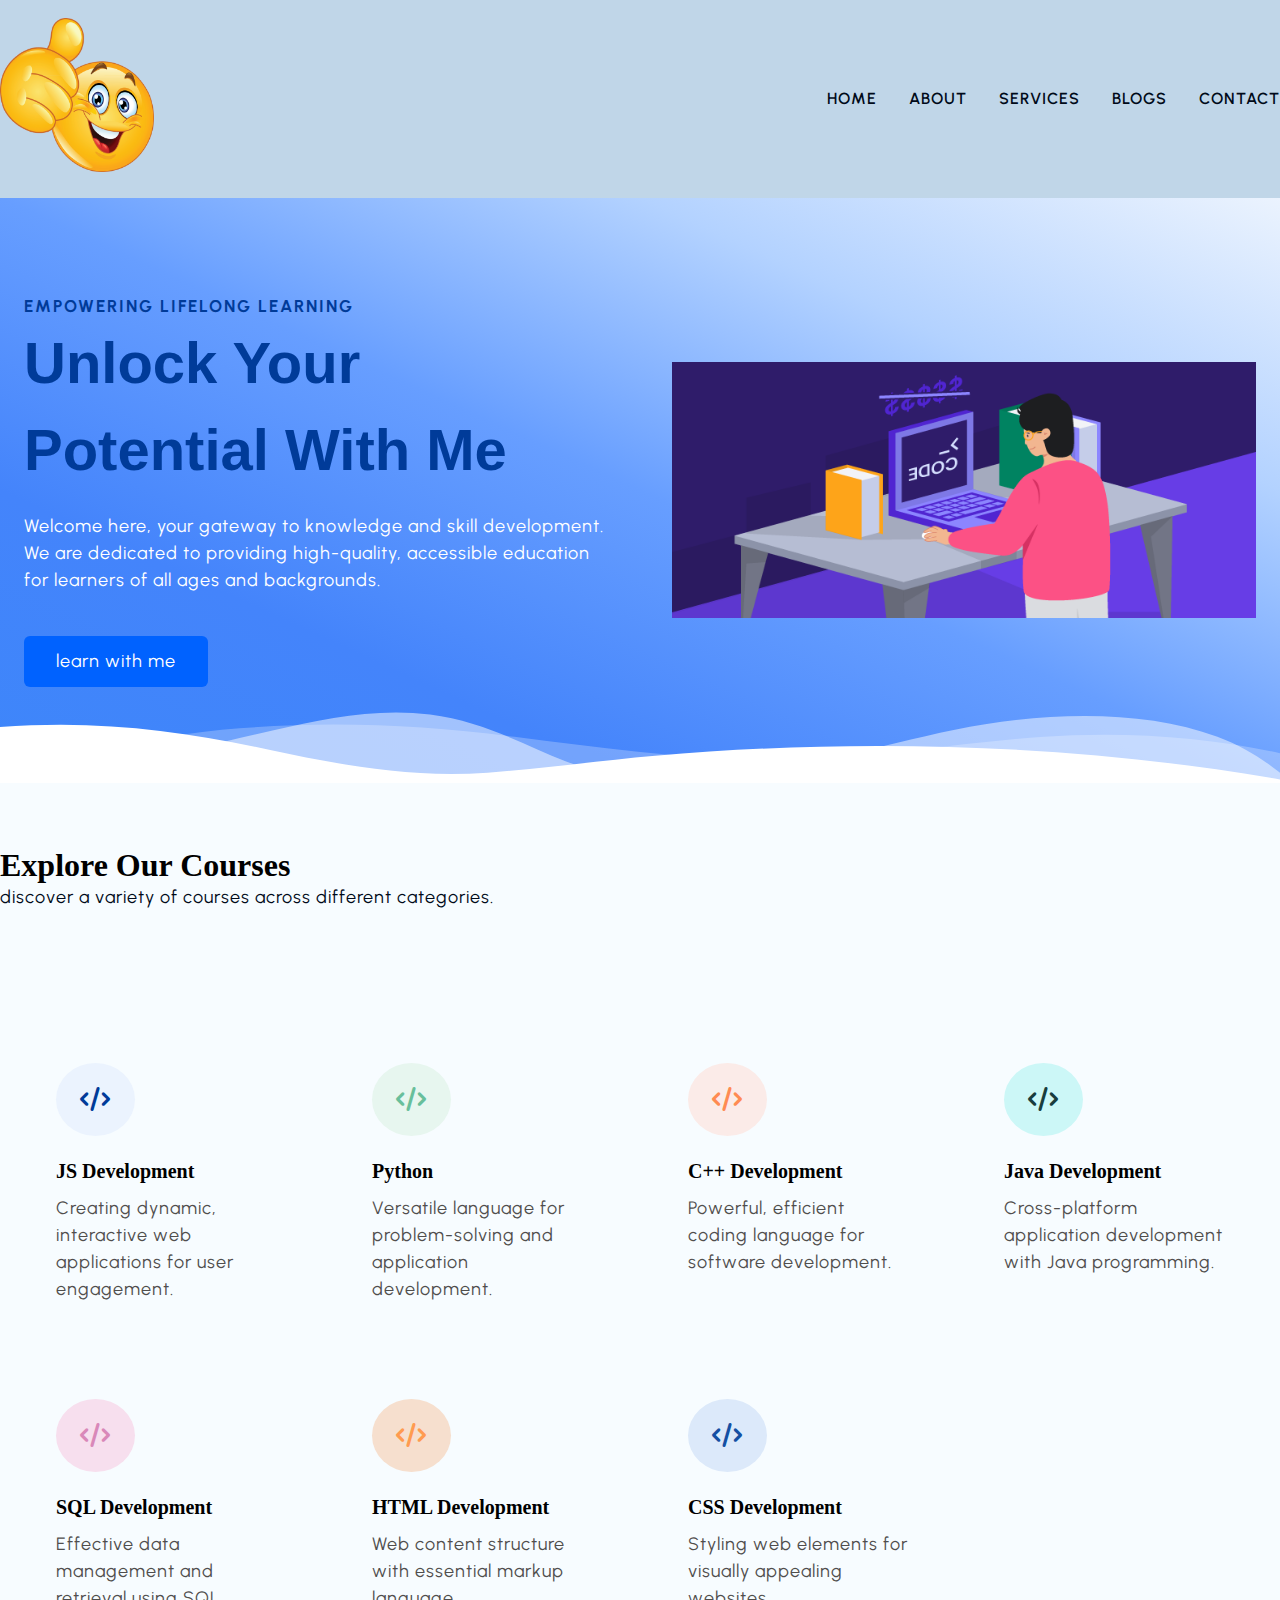
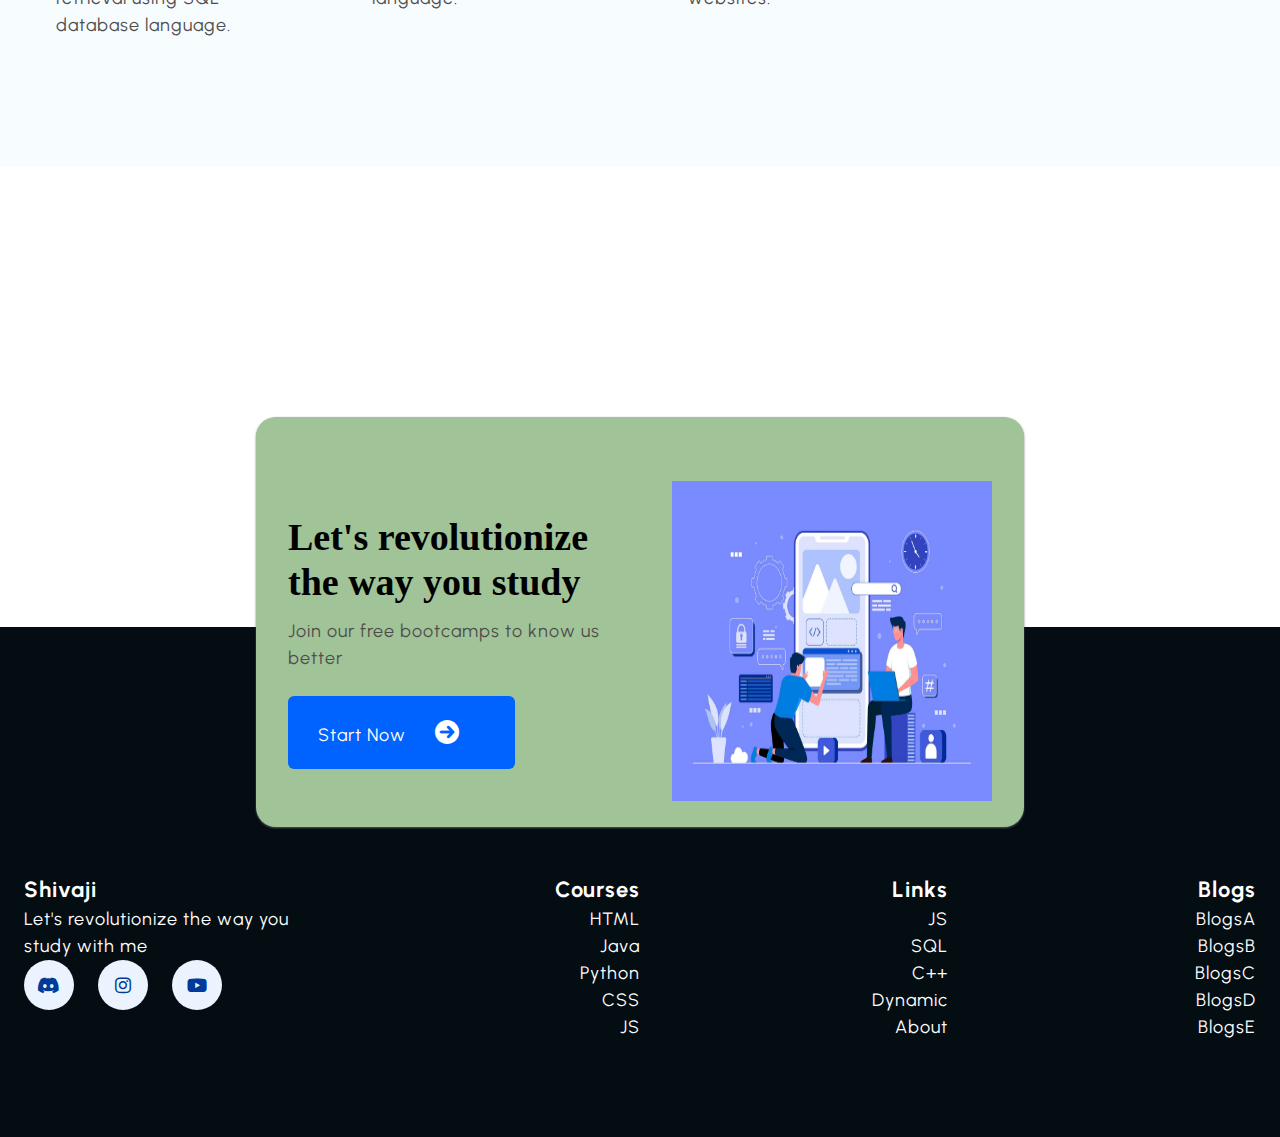
==== commit 4022aa99: "Creation_BlogsHtml_File_move_Navbar_Footer_to_it." ====
--- a/index.html
+++ b/index.html
@@ -108,55 +108,7 @@
 
     <!-- Starting About Section  -->
 
-    <section class="section-about">
-        <div class="container">
-            <h2 class="section-common-heading">
-                about my web development
-            </h2>
-            <p class="section-common-subheading">
-                guiding your learning journey through research, development execellence.
-            </p>
-        </div>
-
-        <!--Starting Research Section Div -->
-
-        <div class="container grid grid-three--cols">
-            <div class="about-div">
-                <div class="icon">
-                    <img src="/Marketing Research.png" alt="research icon not found">
-                </div>
-                <h3 class="section-common--title"> Research </h3>
-                <p>
-                    We start by learning what you need. We look at what's new and exciting in learning and choose topics
-                    that match what you want to learn.
-                </p>
-            </div>
-
-            <div class="about-div">
-                <div class="icon">
-                    <img src="/UX Designer.png" alt="design icon not found">
-                </div>
-                <h3 class="section-common--title"> Design </h3>
-                <p>
-                    Next, we make the lessons. We make them fun and interesting for you. We make sure they work for
-                    different ways people like to learn.
-                </p>
-            </div>
-
-            <div class="about-div">
-                <div class="icon">
-                    <img src="/Web Development Configuration.png" alt="development icon not found">
-                </div>
-                <h3 class="section-common--title"> Development </h3>
-                <p>
-                    After that, we turn the lessons into things you can use online. We use work well and make you happy.
-                </p>
-            </div>
-        </div>
-
-        <!--Ending Research Section Div -->
-
-    </section>
+    <!-- Move to About file -->
 
     <!-- Ending About Section  -->
 
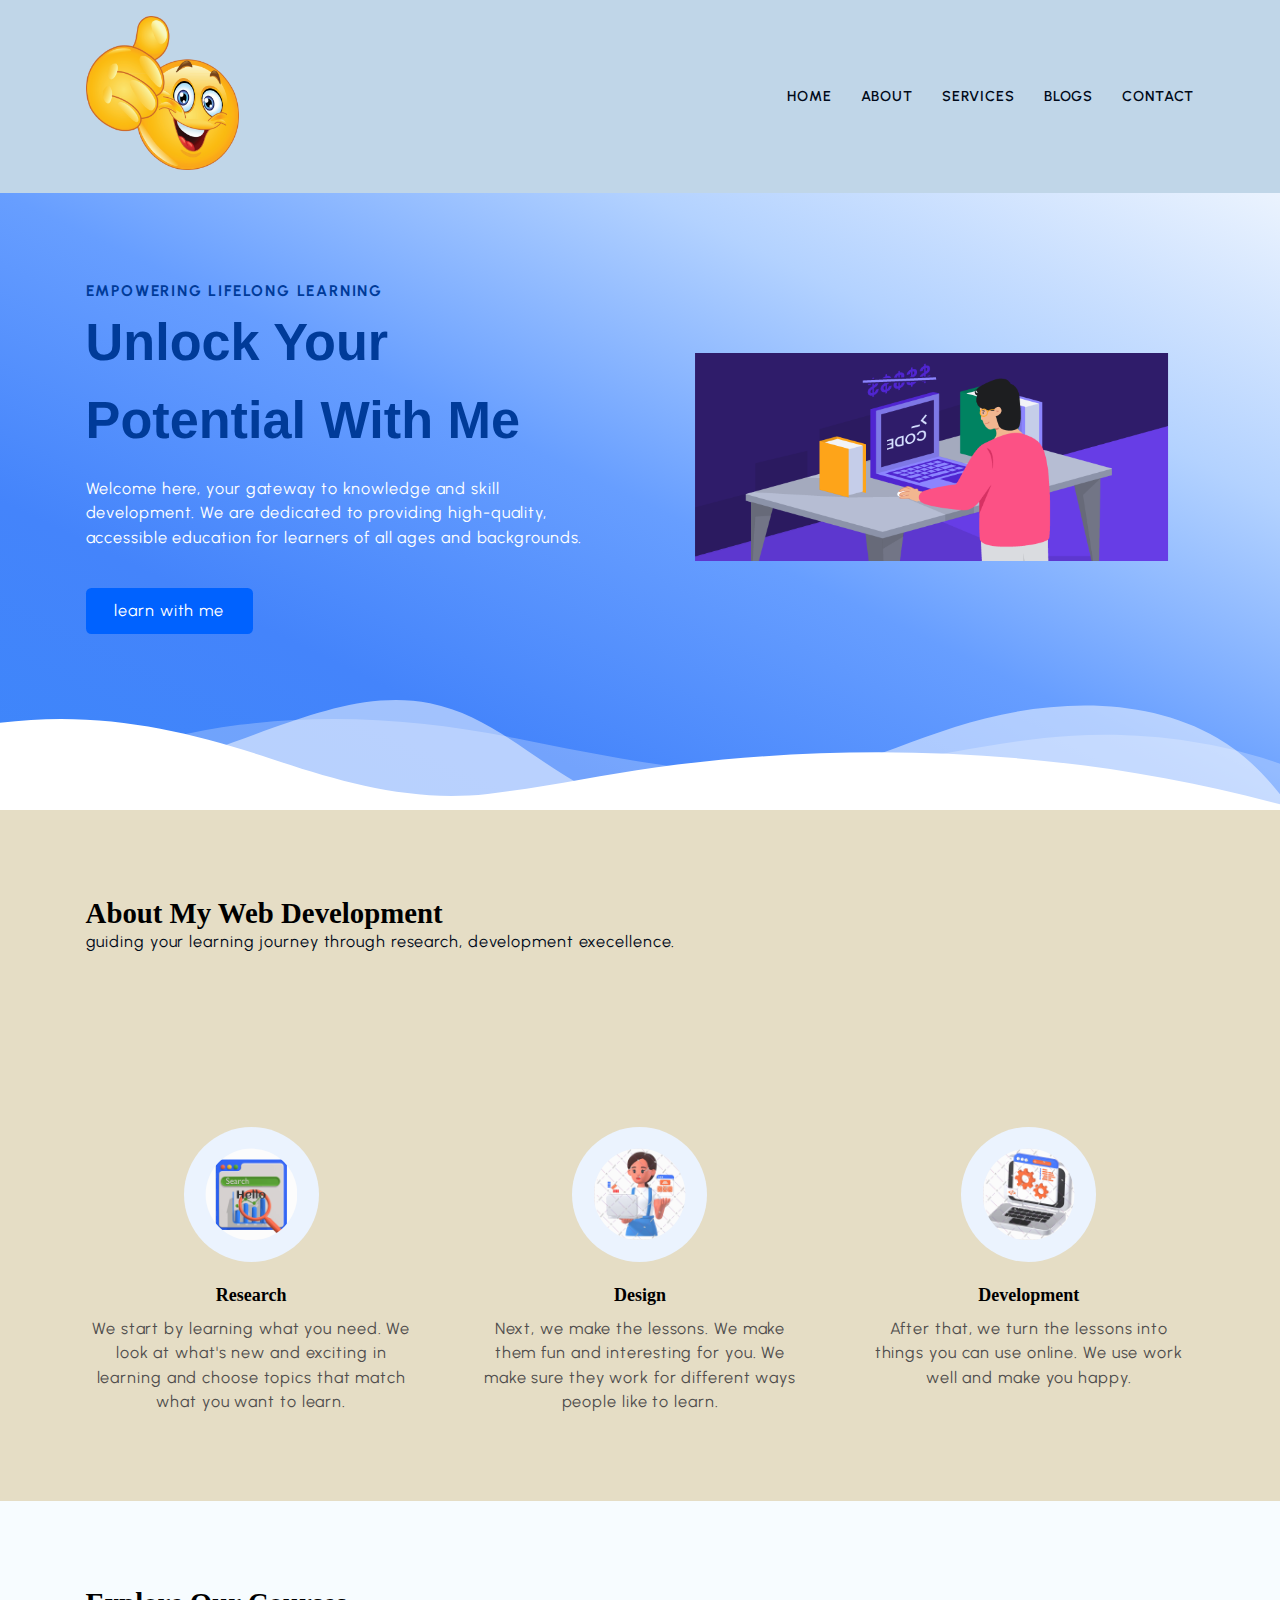
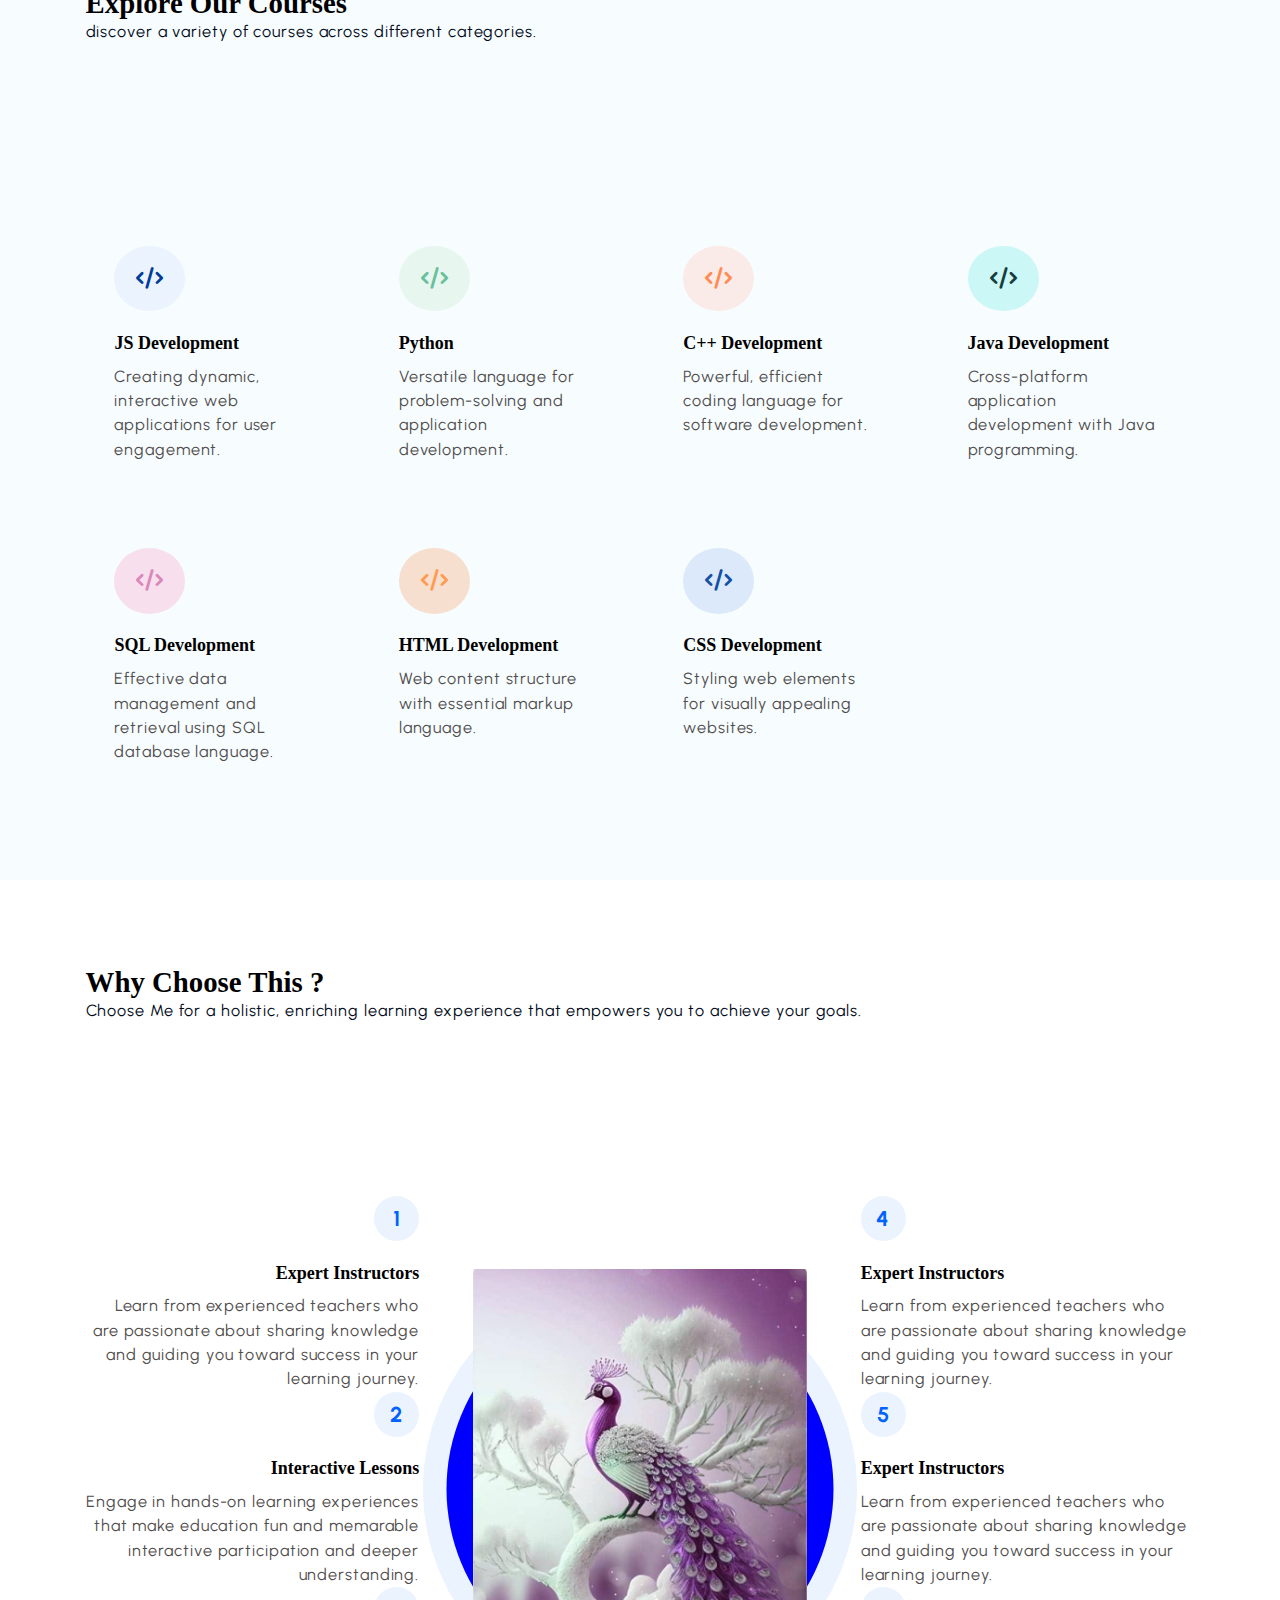
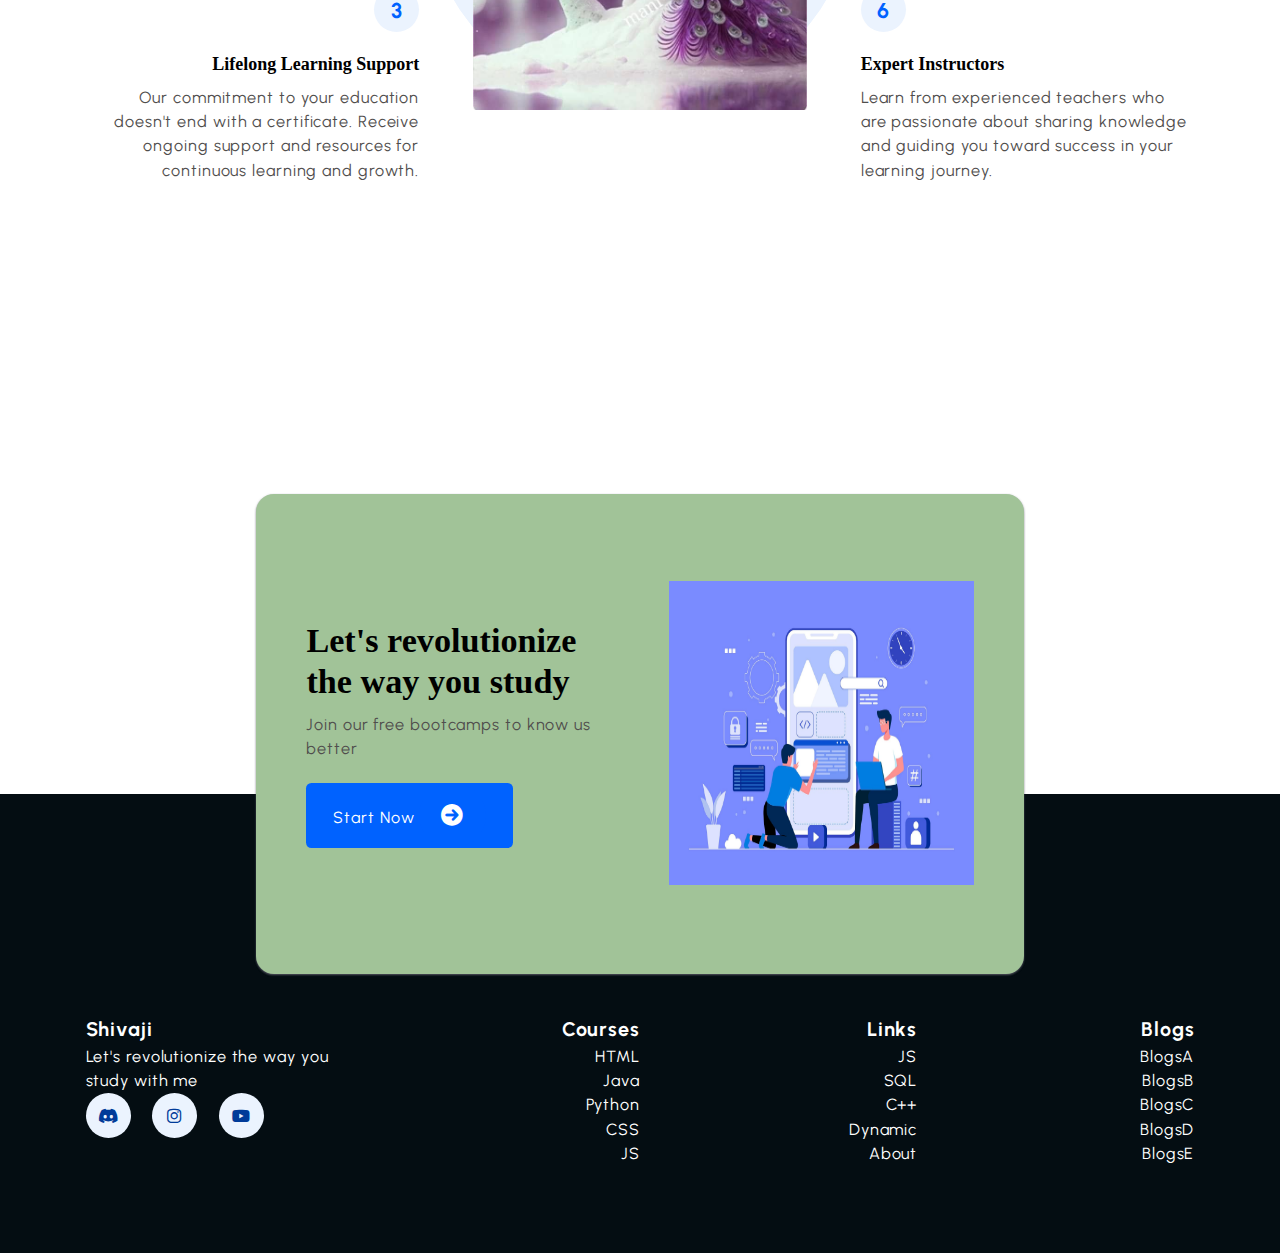
==== commit f70bf175: "Making_Section_About_Container_Flex" ====
--- a/index.html
+++ b/index.html
@@ -108,7 +108,55 @@
 
     <!-- Starting About Section  -->
 
-    <!-- Move to About file -->
+    <section class="section-about">
+        <div class="container">
+            <h2 class="section-common-heading">
+                about my web development
+            </h2>
+            <p class="section-common-subheading">
+                guiding your learning journey through research, development execellence.
+            </p>
+        </div>
+
+        <!--Starting Research Section Div -->
+
+        <div class="container grid grid-three--cols">
+            <div class="about-div">
+                <div class="icon">
+                    <img src="/Marketing Research.png" alt="research icon not found">
+                </div>
+                <h3 class="section-common--title"> Research </h3>
+                <p>
+                    We start by learning what you need. We look at what's new and exciting in learning and choose topics
+                    that match what you want to learn.
+                </p>
+            </div>
+
+            <div class="about-div">
+                <div class="icon">
+                    <img src="/UX Designer.png" alt="design icon not found">
+                </div>
+                <h3 class="section-common--title"> Design </h3>
+                <p>
+                    Next, we make the lessons. We make them fun and interesting for you. We make sure they work for
+                    different ways people like to learn.
+                </p>
+            </div>
+
+            <div class="about-div">
+                <div class="icon">
+                    <img src="/Web Development Configuration.png" alt="development icon not found">
+                </div>
+                <h3 class="section-common--title"> Development </h3>
+                <p>
+                    After that, we turn the lessons into things you can use online. We use work well and make you happy.
+                </p>
+            </div>
+        </div>
+
+        <!--Ending Research Section Div -->
+
+    </section>
 
     <!-- Ending About Section  -->
 
@@ -221,7 +269,106 @@
     <!-- Starting Service Section  -->
     <!-- Starting Why Choose Section  -->
 
-    <!-- Move to Services file -->
+    <section class="section-why--choose">
+        <div class="container">
+            <h2 class="section-common-heading">
+                why choose this ?
+            </h2>
+            <p class="section-common-subheading">
+                Choose Me for a holistic, enriching learning experience that empowers you to achieve your goals.
+            </p>
+        </div>
+
+
+
+        <div class="container grid grid-three--cols">
+
+            <!-- Starting Choose-Left--Div Section -->
+
+            <div class="choose-left--div text-align--right">
+
+                <div class="why-choose--div">
+                    <p class="common-text--highlight"> 1 </p>
+                    <h3 class="section-common--title"> expert instructors </h3>
+                    <p>
+                        Learn from experienced teachers who are passionate about sharing knowledge and guiding you
+                        toward success in your learning journey.
+                    </p>
+                </div>
+
+                <div class="why-choose--div">
+                    <p class="common-text--highlight"> 2 </p>
+                    <h3 class="section-common--title"> interactive lessons </h3>
+                    <p>
+                        Engage in hands-on learning experiences that make education fun and memarable interactive
+                        participation and deeper understanding.
+                    </p>
+                </div>
+
+                <div class="why-choose--div">
+                    <p class="common-text--highlight"> 3 </p>
+                    <h3 class="section-common--title"> lifelong learning support </h3>
+                    <p>
+                        Our commitment to your education doesn't end with a certificate. Receive ongoing support and
+                        resources for continuous learning and growth.
+                    </p>
+                </div>
+
+            </div>
+
+
+
+            <!-- Ending Choose-Left--Div Section -->
+
+            <!-- Starting Center Image Section -->
+
+            <div class="choose-center--div">
+                <figure>
+                    <img src="/whitePeacock.jpg" alt="develop image not found" width="100%" height="auto">
+                </figure>
+            </div>
+
+            <!-- Ending Center Image Section -->
+
+            <!-- Starting Choose-Right--Div Section -->
+
+            <div class="choose-right--div text-align--left">
+
+                <div class="why-choose--div">
+                    <p class="common-text--highlight"> 4 </p>
+                    <h3 class="section-common--title"> expert instructors </h3>
+                    <p>
+                        Learn from experienced teachers who are passionate about sharing knowledge and guiding you
+                        toward success in your learning journey.
+                    </p>
+                </div>
+
+                <div class="why-choose--div">
+                    <p class="common-text--highlight"> 5 </p>
+                    <h3 class="section-common--title"> expert instructors </h3>
+                    <p>
+                        Learn from experienced teachers who are passionate about sharing knowledge and guiding you
+                        toward success in your learning journey.
+                    </p>
+                </div>
+
+                <div class="why-choose--div">
+                    <p class="common-text--highlight"> 6 </p>
+                    <h3 class="section-common--title"> expert instructors </h3>
+                    <p>
+                        Learn from experienced teachers who are passionate about sharing knowledge and guiding you
+                        toward success in your learning journey.
+                    </p>
+                </div>
+
+            </div>
+
+            <!-- Ending Choose-Right--Div Section -->
+
+        </div>
+
+
+    </section>
 
     <!-- Ending Why Choose Section  -->
     <!-- Ending Service Section  -->
--- a/index.css
+++ b/index.css
@@ -16,7 +16,8 @@
 
 p,
 li,
-a {
+a,
+label {
     font-family: "Urbanist", sans-serif;
     font-size: 1.8rem;
     letter-spacing: 0.1rem;
@@ -118,13 +119,27 @@
 
 
 
-.section-about .container:first-child,
+/* .section-about .container:first-child,
 .section-blog .container:first-child,
 .section-course .container:first-child,
 .section-contact--homepage .container:first-child,
-.section-why--choose .container:first-child {
+.section-why--choose .container:first-child,
+.section-contact .container:first-child {
     padding: 6.4rem 0 2.4rem 0;
-}
+}  */
+
+/* So, the above code smae thing is repeating again 
+and again. We can merge it. */
+
+:is(.section-about,
+    .section-blog,
+    .section-course,
+    .section-contact--homepage,
+    .section-why--choose,
+    .section-contact).container:first-child {
+    padding: 6.4rem 2.4rem 2.4rem 2.4rem;
+}
+
 
 
 /* Ending of Layout */
@@ -224,7 +239,7 @@
     justify-content: space-between;
     align-items: center;
     /* Over-riding the padding  */
-    padding: 1.8rem 0;
+    padding: 1.8rem 2.4rem;
 }
 
 
@@ -352,7 +367,7 @@
     position: relative;
     display: block;
     width: calc(123% + 1.3px);
-    height: 77px;
+    height: 120px;
 }
 
 .custom-shape-divider-bottom-1711973241 .shape-fill {
@@ -802,4 +817,276 @@
     text-align: right;
 }
 
-/* Ending Footer Section */+/* Ending Footer Section */
+
+
+/* Starting Blog Section */
+
+.section_blogs {
+    background-color: var(--bg-color);
+
+    & .blog {
+        box-shadow: var(--btn-box-shadow);
+        transition: all 0.3s linear;
+        -webkit-transition: all 0.3s linear;
+        -moz-transition: all 0.3s linear;
+        -ms-transition: all 0.3s linear;
+        -o-transition: all 0.3s linear;
+
+        &:hover {
+            scale: 1.1;
+        }
+
+        & img {
+            width: 100%;
+            height: auto;
+        }
+
+        & .blog-content {
+            padding: 1.4rem 2.4rem 2.4rem;
+
+            & .blog-date {
+                display: flex;
+                justify-content: space-between;
+                margin-top: 1.6rem;
+                font-size: 1.4rem;
+
+                & .fa-solid {
+                    background-color: transparent;
+                    padding: 0;
+                }
+            }
+
+            & .section-common--title {
+                margin-top: 0.8rem;
+            }
+        }
+    }
+
+    & .grid {
+        gap: 6.4rem;
+    }
+
+}
+
+
+/* Ending Blog Section */
+
+
+/* Starting Actual Contact section */
+
+.mb-3 {
+    margin-bottom: 3.2rem;
+}
+
+label {
+    /* We know that label is an inline element. So, make it to block*/
+    display: block;
+    text-transform: capitalize;
+}
+
+input,
+textarea {
+    width: 100%;
+    padding: 1.4rem 2.4rem;
+    font-size: 1.7rem;
+    letter-spacing: 0.1rem;
+}
+
+.contact-content .grid {
+    /* Given gap between username and useremail */
+    gap: 6.4rem;
+}
+
+::placeholder {
+    font-size: 1.6rem;
+    letter-spacing: 0.1rem;
+}
+
+.btn-submit {
+    font-size: 1.8rem;
+}
+
+.section-contact--Actual {
+    & .grid {
+        gap: 6.4rem;
+        align-items: center;
+    }
+}
+
+input:focus-visible,
+textarea:focus-visible {
+    outline: 0.1rem solid red;
+}
+
+/* Ending Actual Contact section */
+
+
+
+
+/* *********************************************************** */
+
+/* Now, Making the website Responsive. */
+
+/* *********************************************************** */
+
+
+
+/* Starting of Scrollbar Section */
+
+
+::-webkit-scrollbar {
+    /* Giving width to scrollbar */
+    width: 10px;
+}
+
+
+::-webkit-scrollbar-track {
+    /* Giving bg colour to scrollbar track. */
+    /* background: orange; */
+    background: var(--supporting-color);
+}
+
+
+
+::-webkit-scrollbar-thumb {
+    /*Giving-bg-colour-and-border-radius-to-scrollbar-thumb*/
+    background: var(--main-color);
+    border-radius: 50px;
+    -webkit-border-radius: 50px;
+    -moz-border-radius: 50px;
+    -ms-border-radius: 50px;
+    -o-border-radius: 50px;
+}
+
+
+
+::-webkit-scrollbar-thumb:hover {
+    /* Giving hover to scrollbar thumb. */
+    background: var(--heading-color);
+}
+
+/* Ending of Scrollbar Section */
+
+
+
+/* *********************************************************** */
+
+
+
+
+/* Starting Media Queries Section */
+
+/* What is media querie ? */
+/* Writting a piece of code again and again for different desktop or pixels or mobile and all. */
+
+
+
+/* @media (max-width:1366px) { */
+/* The above way is the old way of writing the media querie. Below is the new way. */
+@media (width <=1366px) {
+
+    /* Whatever code we have written above for the 24 inch desktop.  */
+    /* MY laptop screen is 1366px */
+    html {
+        font-size: 56.25%;
+        /* 1rem = 9px */
+    }
+
+    .section-hero img {
+        width: 90%;
+    }
+
+    /* Giving padding to the hero button bottom */
+    .section-hero {
+        padding-bottom: 10rem;
+    }
+}
+
+
+@media (width <=1220px) {
+    html {
+        font-size: 54%;
+    }
+
+    /* Giving padding to the hero button bottom */
+    .section-hero {
+        padding-bottom: 10rem;
+    }
+}
+
+
+@media (width <=998px) {
+    .section-hero {
+        height: auto;
+
+        /* Giving padding to the hero button bottom */
+        padding-bottom: 8rem;
+
+        & .grid-two--cols {
+            grid-template-columns: 1fr;
+        }
+
+        /* Taking columns and image one upon one */
+        & .section-hero--content {
+            order: 2;
+        }
+
+        & .section-hero--image {
+            order: 1;
+        }
+
+        /* According to pexels fixing the size of the image of hero section */
+        & img {
+            width: 80%;
+        }
+    }
+    .section-about .container{
+     display: flex;
+     flex-direction: column;
+    }
+}
+
+
+@media (width <=768px) {
+    .grid-two--cols .grid-three--cols {
+        grid-template-columns: 1fr;
+    }
+
+    /* Giving padding to the hero button bottom */
+    .section-hero {
+        padding-bottom: 10rem;
+    }
+
+    .section-navbar .container {
+        display: flex;
+        flex-direction: column;
+        justify-content: center;
+        align-items: center;
+    }
+
+    & .navbar-brand img {
+        width: 30%;
+        height: auto;
+    }
+
+    & .navbar-brand {
+        text-align: center;
+        margin-bottom: 2.4rem;
+    }
+
+    .section-about .container {
+        text-align: center;
+    }
+
+    .section-about .container .section-common-heading {
+        margin-bottom: 2rem;
+    }
+
+    .section-about .container .grid .about-div {
+        text-align: left;
+    }
+
+}
+
+/* Ending Media Queries Section */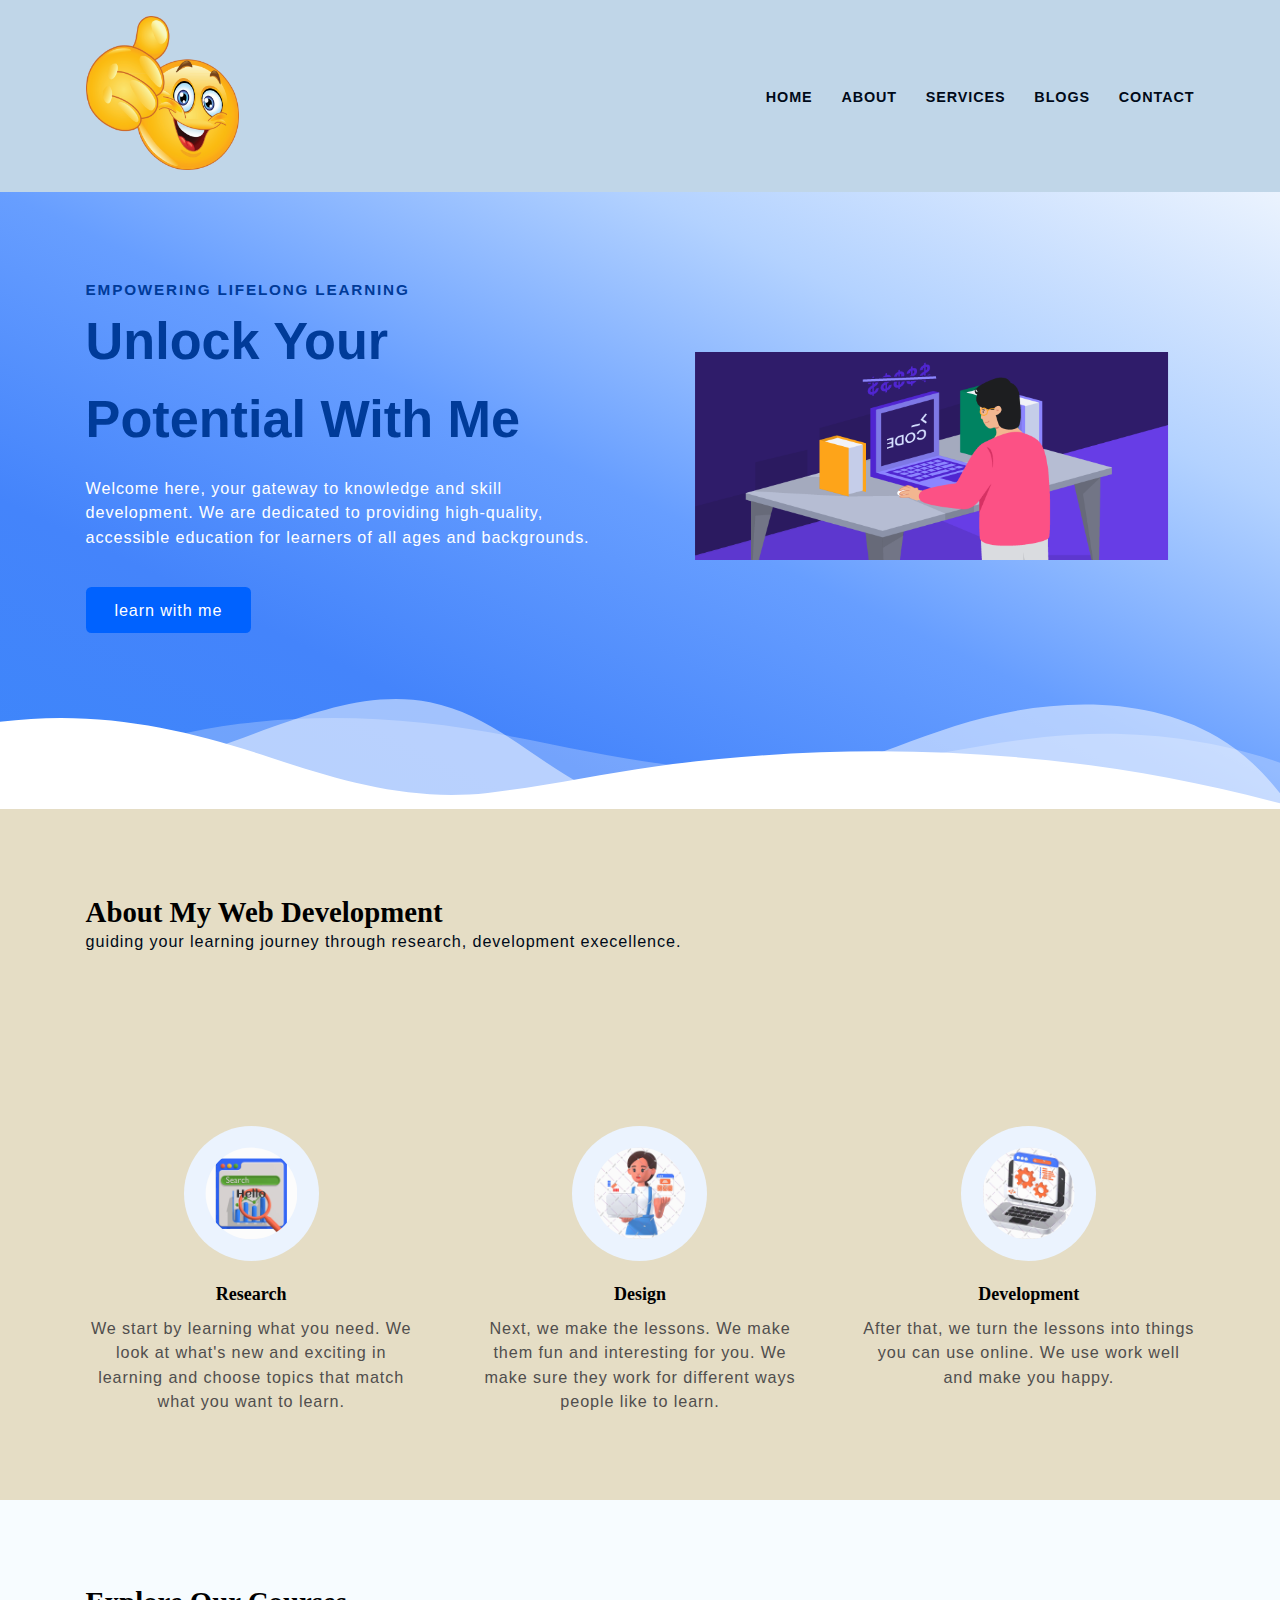
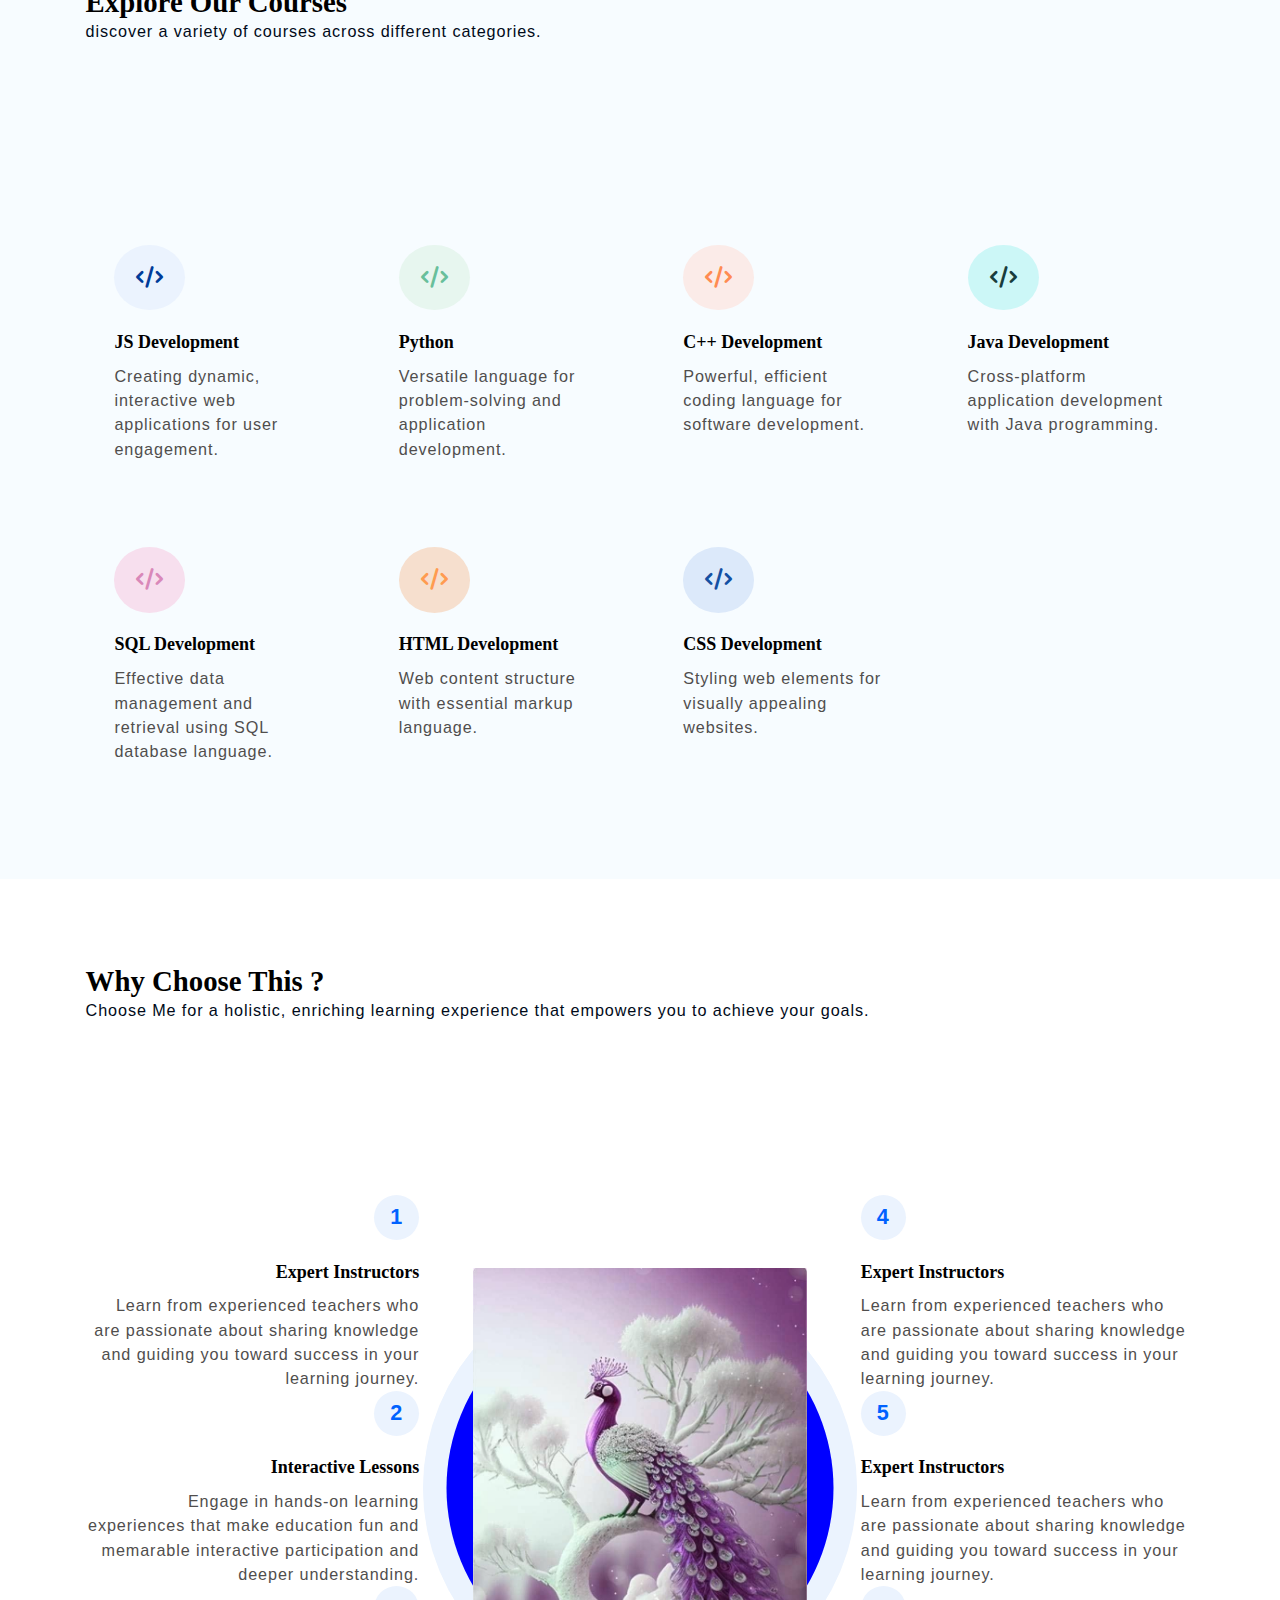
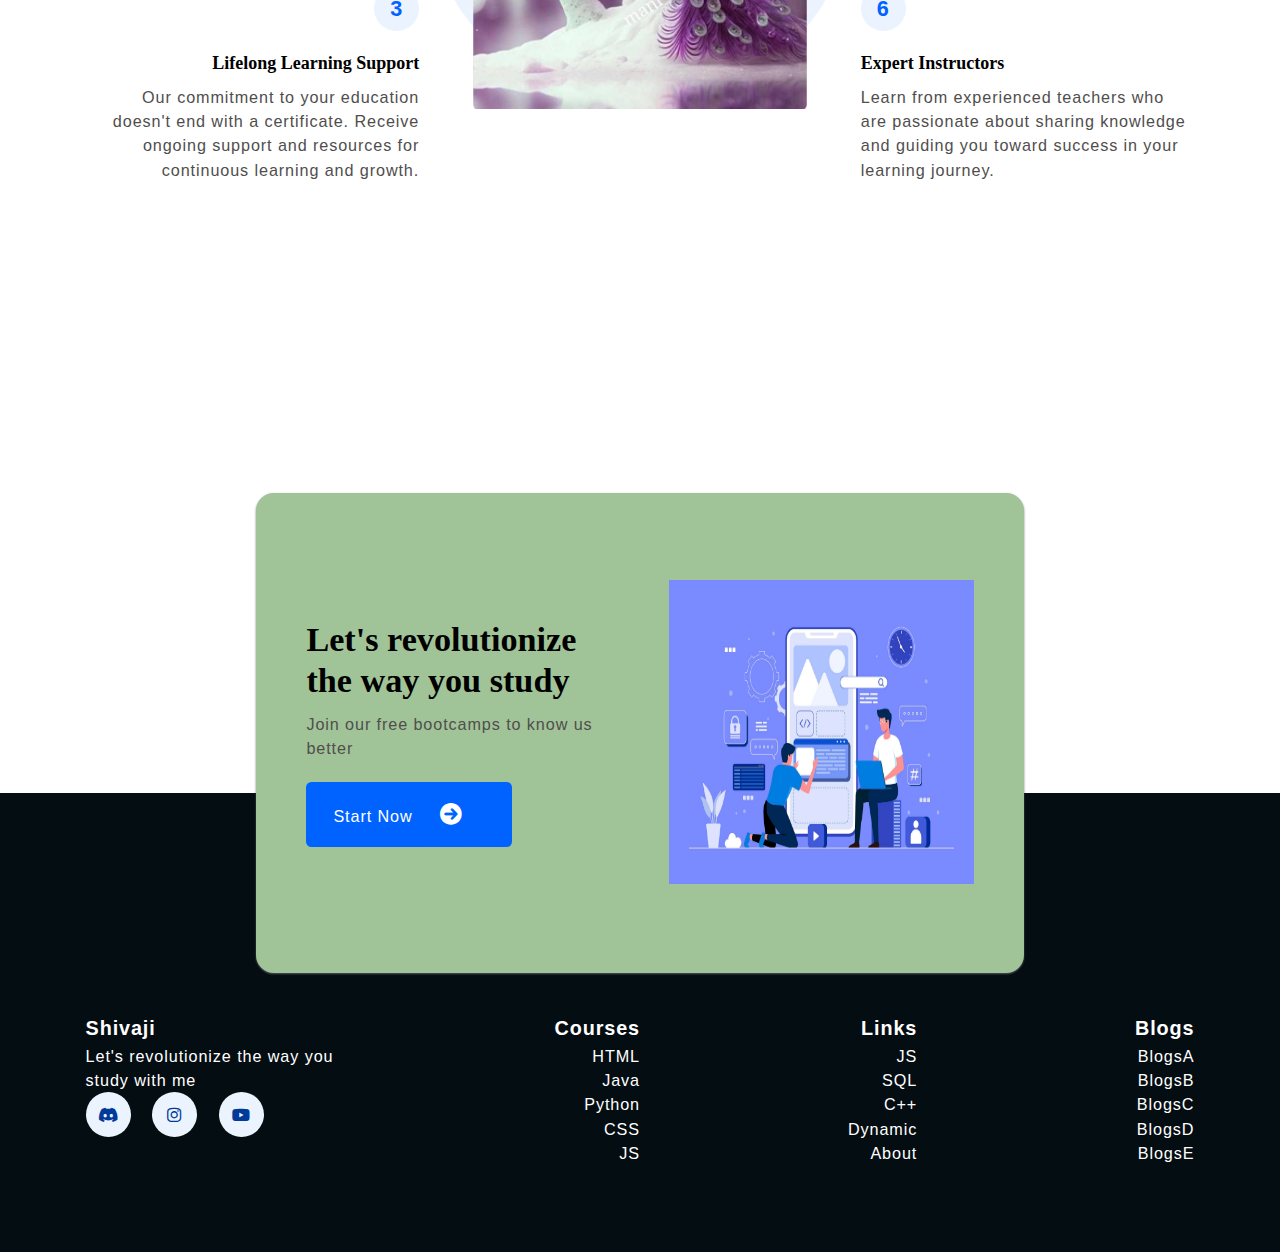
==== commit f0a4c40f: "Use_of_AOS_Plugin_Animation" ====
--- a/index.html
+++ b/index.html
@@ -2,7 +2,8 @@
 <html lang="en">
 
 <head>
-
+    <meta charset="UTF-8">
+    <meta name="viewport" content="width=device-width, initial-scale=1.0">
     <title> CSS MultiPage </title>
 
     <link rel="stylesheet" href="https://cdnjs.cloudflare.com/ajax/libs/font-awesome/6.0.0/css/all.min.css"
@@ -11,6 +12,8 @@
 
 
     <link rel="stylesheet" href="index.css">
+<!-- Pasting the link of AOS Plugin for animation in the head tag -->
+    <link rel="stylesheet" href="https://unpkg.com/aos@next/dist/aos.css" />
 
 </head>
 
@@ -20,7 +23,7 @@
     <!-- Starting Navbar Section -->
     <header class="section-navbar">
         <div class="container">
-            <div class="navbar-brand">
+            <div class="navbar-brand" data-aos="fade-up">
                 <a href="index.html">
                     <img src="Thums up.png" alt="image not found" width="30%" height="auto">
                 </a>
@@ -73,7 +76,7 @@
                         </a>
                     </div>
                 </div>
-                <div class="section-hero--image">
+                <div class="section-hero--image"  data-aos="fade-right">
                     <figure>
                         <img src="/Code.png" alt="a 3d character doing coding stuff">
                     </figure>
@@ -469,6 +472,12 @@
 
     <!-- Ending Footer Section -->
 
+    <!-- Pasting the AOS Plugin Script from the github link(i.e, from https://github.com/michalsnik/aos) for the animation.
+    Now use the code for animation purpose.-->
+    <script src="https://unpkg.com/aos@next/dist/aos.js"></script>
+    <script>
+      AOS.init();
+    </script>
 </body>
 
 </html>--- a/index.css
+++ b/index.css
@@ -1,5 +1,3 @@
-@import url('https://fonts.googleapis.com/css2?family=Urbanist:ital,wght@0,100..900;1,100..900&display=swap');
-
 /* Starting of Base Rule */
 
 * {
@@ -12,6 +10,8 @@
 
 html {
     font-size: 62.5%;
+    /* scroll-behavior: smooth; */
+scroll-snap-type: Y proximity;
 }
 
 p,
@@ -79,6 +79,11 @@
 
 
 /* Starting of Layout */
+/* It will control the scroll */
+
+section{
+    scroll-snap-align: start;
+}
 
 .container {
     /* max-width: 148rem; */
@@ -1008,6 +1013,16 @@
     html {
         font-size: 54%;
     }
+    
+    ::is(
+        .section-about,
+        .section-blog,
+        .section-course,
+        .section-contact--homepage,
+        .section-why--choose
+    ).grid{
+        gap: 6.4rem;
+    }
 
     /* Giving padding to the hero button bottom */
     .section-hero {
@@ -1015,6 +1030,37 @@
     }
 }
 
+@media (width<= 1100px){
+
+    :is(.section-course, .section-blog).grid-four--cols{
+        grid-template-columns: repeat(auto-fit, minmax(250px, 1fr));
+    }
+
+    .section-why--choose{
+        & .choose-left--div{
+            order: 2;
+        }
+
+        & .choose-right--div{
+            order: 36;
+        }
+
+        & .choose-center--div{
+            & figure::before{
+                width: 0;
+                height: 0;
+                background-color: transparent;
+                padding: 0;
+            }
+            & figure::after{
+                width: 0;
+                height: 0;
+                background-color: transparent;
+                padding: 0;
+            }
+        }
+    }
+}
 
 @media (width <=998px) {
     .section-hero {
@@ -1041,15 +1087,33 @@
             width: 80%;
         }
     }
+    
     .section-about .container{
      display: flex;
      flex-direction: column;
     }
+
+    .section-course .grid-four--cols{
+        grid-template-columns: repeat(auto-fit, minmax(250px, 1fr));
+    }
+
+    footer .grid-four--cols{
+        grid-template-columns: repeat(3, minmax(250px, 1fr));
+        text-align: left;
+
+        & .footer-1--div{
+            grid-row: 2/3;
+            grid-column: 1/-1;
+            margin-top: 6.4rem;
+        }
+    }
+
 }
 
 
 @media (width <=768px) {
-    .grid-two--cols .grid-three--cols {
+    .grid-two--cols, 
+    .grid-three--cols {
         grid-template-columns: 1fr;
     }
 
@@ -1087,6 +1151,18 @@
         text-align: left;
     }
 
+    .section-why--choose .text-align--right .why-choose--div{
+    align-items: start;
+    text-align: left;
+}
+    .contact-title {
+        font-size: 2.4rem;
+    }
+
+    ::is(.section-contact--homepage) .container:first-child{
+        padding: 6.4rem 0rem 2.4rem 0rem;
+    }
+
 }
 
 /* Ending Media Queries Section */